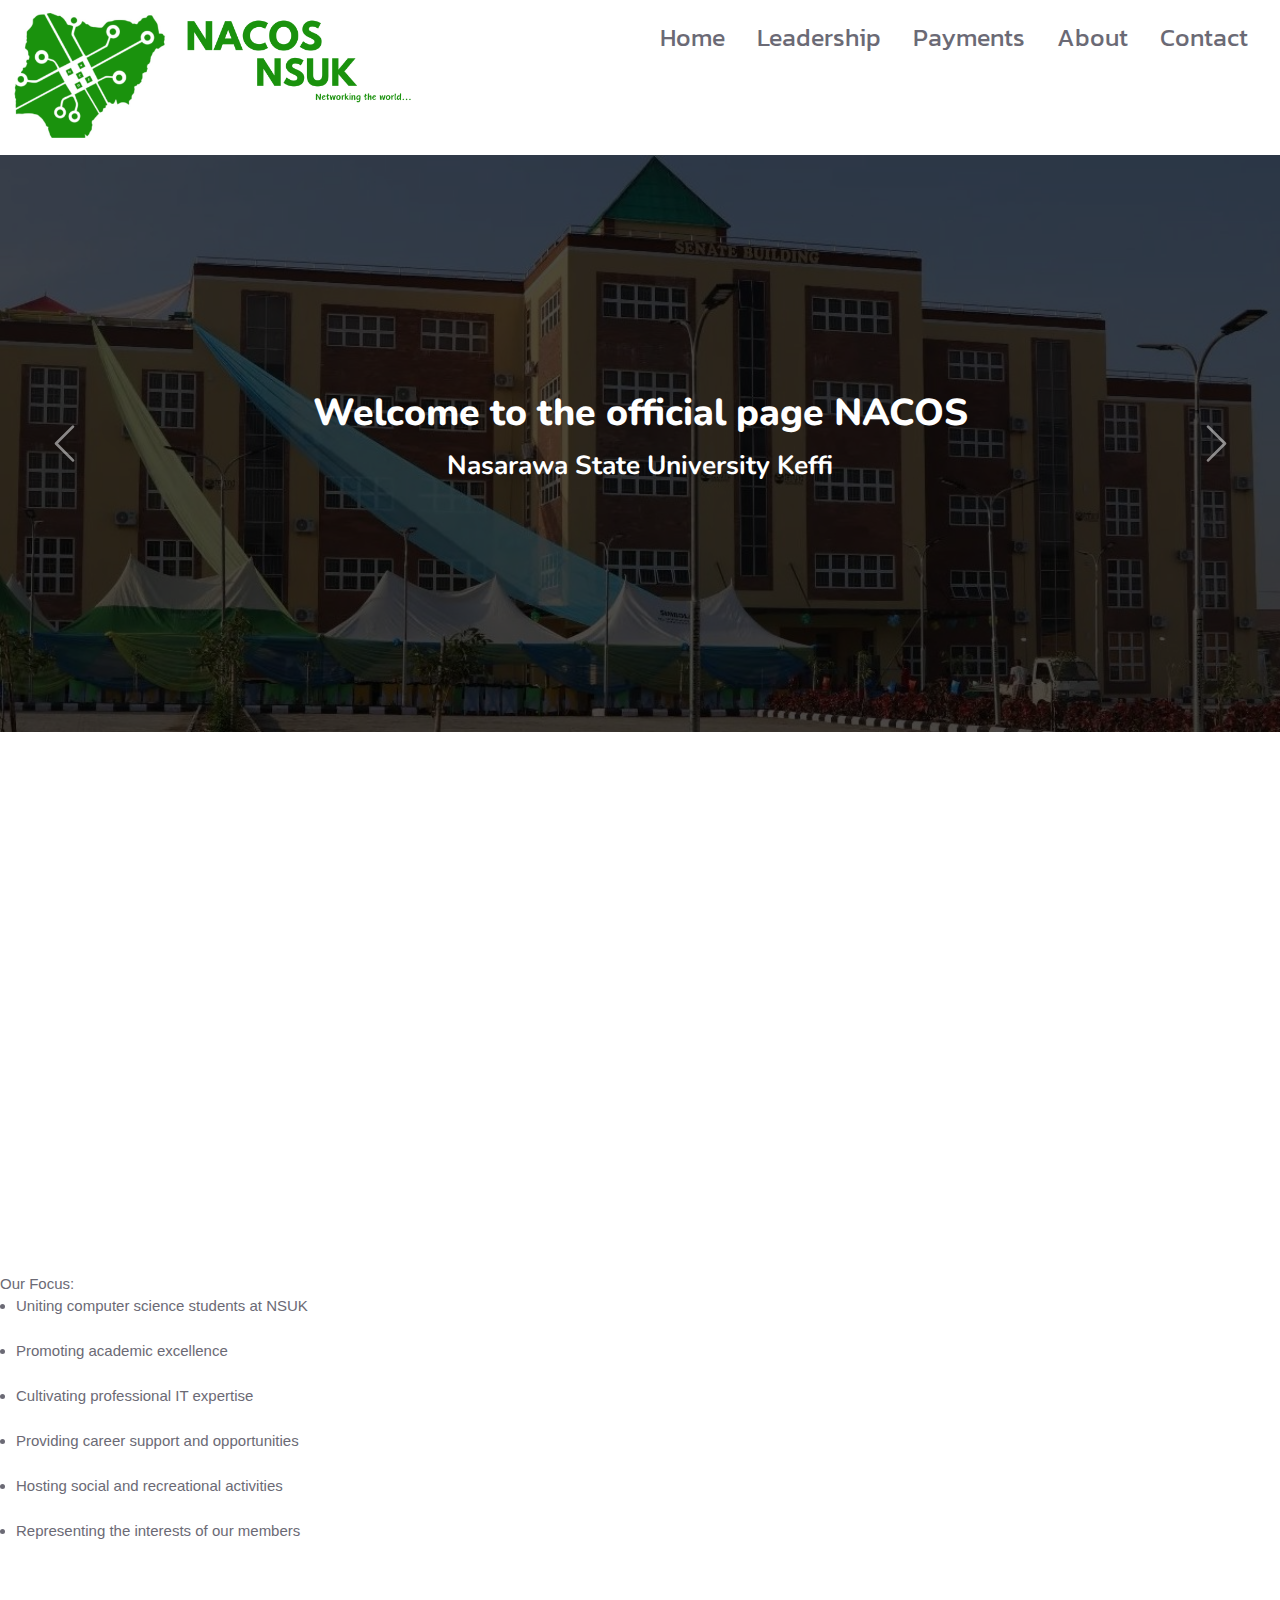
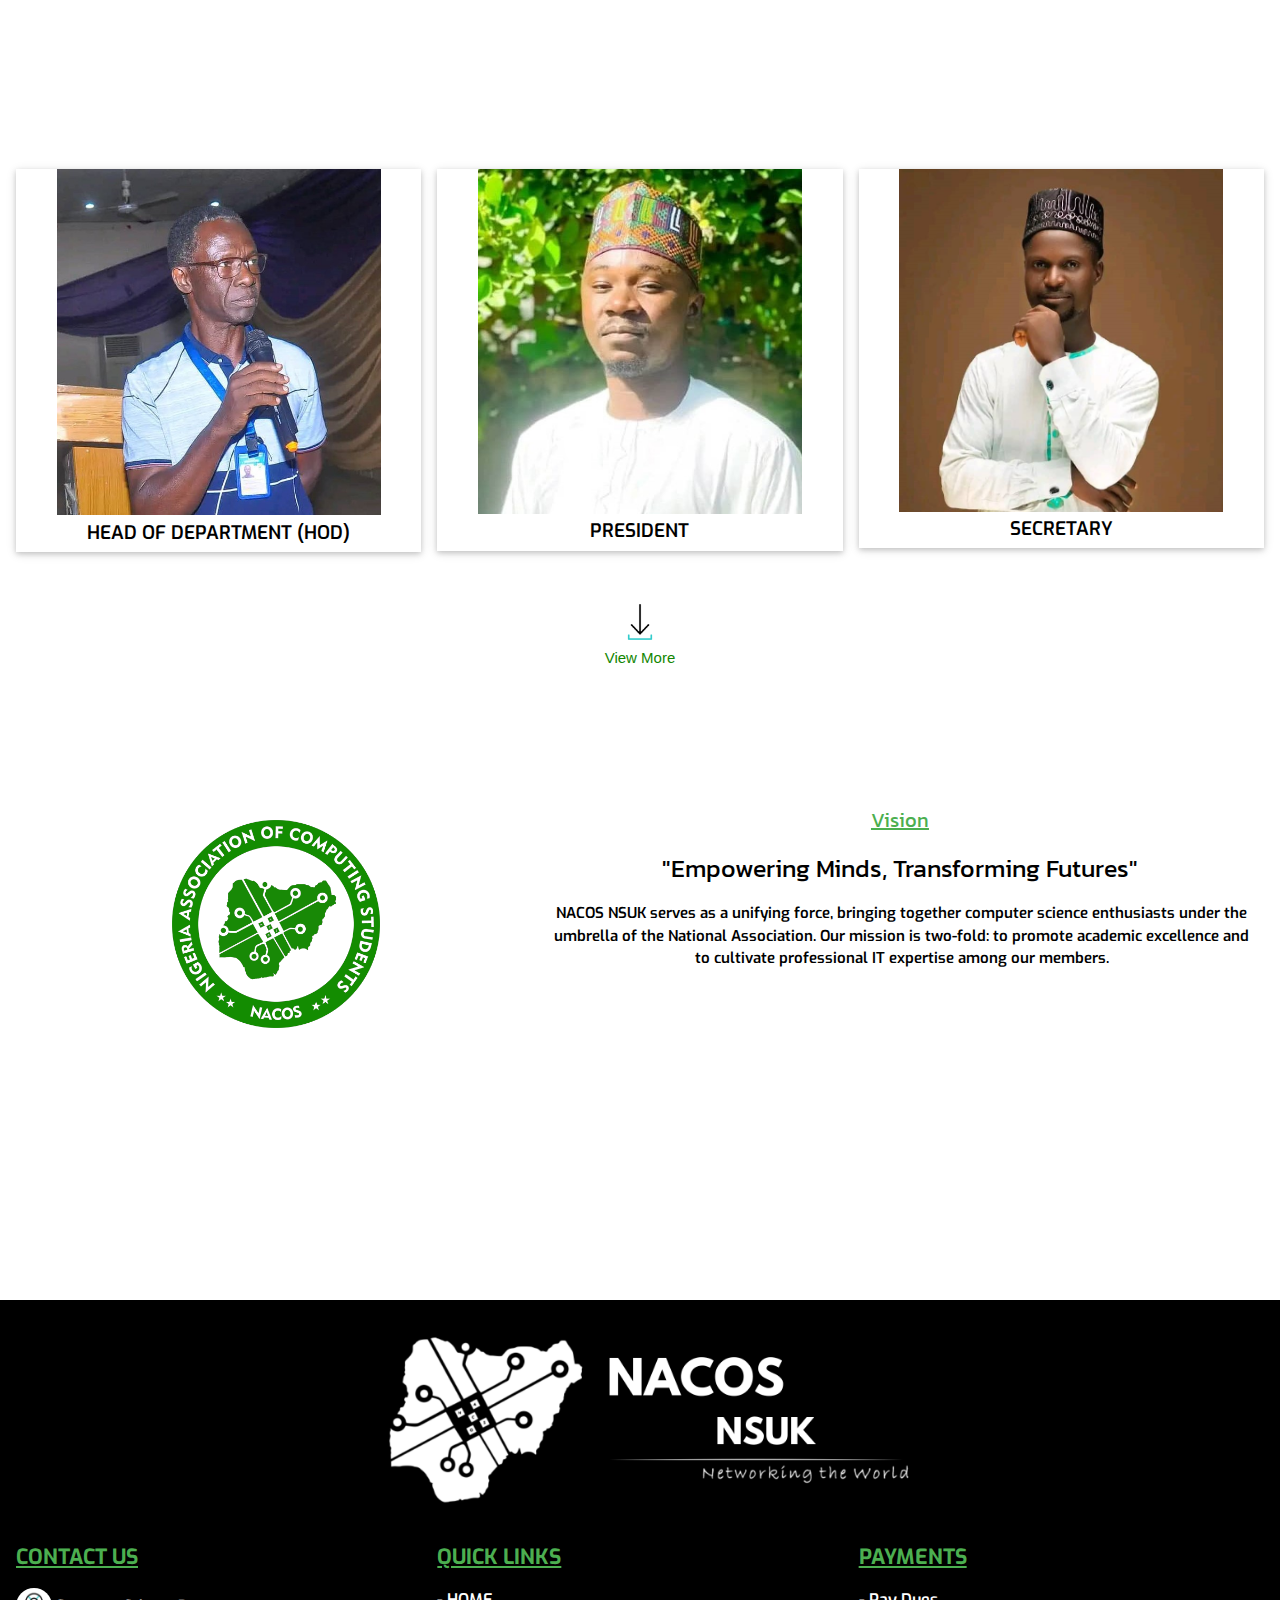
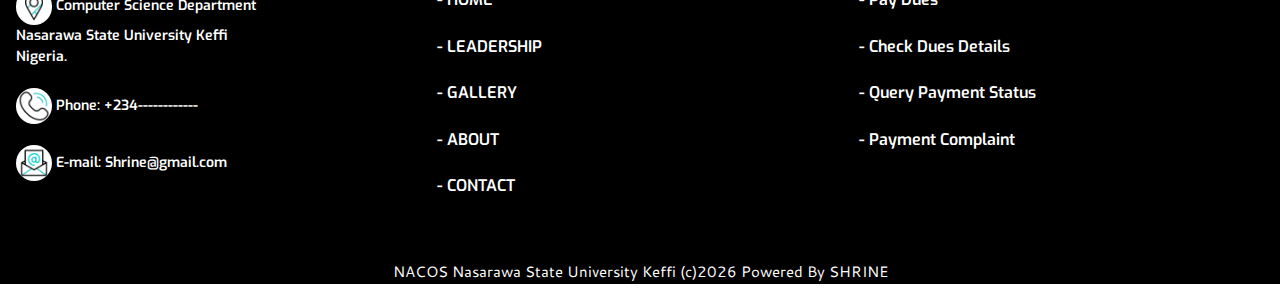
==== index.html @ b7c25039 "index fix" ====
<!DOCTYPE html>

<html lang="en"><head><meta http-equiv="Content-Type" content="text/html; charset=UTF-8">

    <title>Home | NSUK </title>
    <meta content="width=device-width, initial-scale=1.0" name="viewport">
    <link rel="stylesheet" href="w3.css">
    <link rel="stylesheet" href="w3c.css">
    <script defer src="static/footerdate.js"></script>
    <script  defer src="static/welslide.js"></script>
    <link rel="stylesheet" href="https://fonts.googleapis.com/css?family=Roboto">
    <link href="https://nacos.org.ng/img/nnl%20ico%20(1).png" rel="icon" type="image">
    <link rel="preconnect" href="https://fonts.googleapis.com">
    <link rel="preconnect" href="https://fonts.gstatic.com" crossorigin>
    <link href="https://fonts.googleapis.com/css2?family=Kanit&display=swap" rel="stylesheet">
    <link rel="preconnect" href="https://fonts.gstatic.com" crossorigin>
    <link href="https://fonts.googleapis.com/css2?family=Montserrat:ital,wght@0,100..900;1,100..900&family=Nunito:wght@700&display=swap" rel="stylesheet">
    <link href="https://fonts.googleapis.com/css2?family=Kanit&display=swap" rel="stylesheet">
    <link href="https://fonts.googleapis.com/css2?family=Montserrat:ital,wght@0,100..900;1,100..900&display=swap" rel="stylesheet">
    <link href="https://fonts.googleapis.com/css2?family=Montserrat:ital,wght@0,100..900;1,100..900&family=Nunito:wght@600&display=swap" rel="stylesheet">
        <link rel="stylesheet" href="https://www.w3schools.com/lib/w3-colors-win8.css">
        <link rel="preconnect" href="https://fonts.gstatic.com" crossorigin>
        <link rel="preconnect" href="https://fonts.gstatic.com" crossorigin>
<link href="https://fonts.googleapis.com/css2?family=Nunito:ital,wght@0,900;1,900&display=swap" rel="stylesheet">
<link href="https://fonts.googleapis.com/css2?family=Exo:ital,wght@0,100..900;1,100..900&display=swap" rel="stylesheet">

        <link href="https://fonts.googleapis.com/css2?family=Cantarell&family=IBM+Plex+Sans&display=swap" rel="stylesheet">

        <!-- Latest compiled and minified CSS -->
<link rel="stylesheet" href="https://cdn.jsdelivr.net/npm/bootstrap@4.6.2/dist/css/bootstrap.min.css">

<!-- jQuery library -->
<script src="https://cdn.jsdelivr.net/npm/jquery@3.7.1/dist/jquery.slim.min.js"></script>

<!-- Popper JS -->
<script src="https://cdn.jsdelivr.net/npm/popper.js@1.16.1/dist/umd/popper.min.js"></script>

<!-- Latest compiled JavaScript -->
<script src="https://cdn.jsdelivr.net/npm/bootstrap@4.6.2/dist/js/bootstrap.bundle.min.js"></script>


        <link href="homecss/all.min.css" rel="stylesheet">
        <link href="homecss/animate.min.css" rel="stylesheet">
        <link href="homecss/bootstrap-icons.css" rel="stylesheet">
        <link href="homecss/bootstrap.bundle.min.js.download" rel="stylesheet">
        <link href="homecss/bootstrap.min.css" rel="stylesheet">
        <link href="homecss/counterup.min.js.download" rel="stylesheet">
        <link href="homecss/css2" rel="stylesheet">
        <link href="homecss/easing.min.js.download" rel="stylesheet">
        <link href="homecss/ed7eb456dc.js.download" rel="stylesheet">
        <link href="homecss/jquery-3.4.1.min.js.download" rel="stylesheet">
        <link href="homecss/main.js.download" rel="stylesheet">
        <link href="homecss/owl.carousel.min.css" rel="stylesheet">
        <link href="homecss/owl.carousel.min.js.download" rel="stylesheet">
        <link href="homecss/style.css" rel="stylesheet">
        <link href="homecss/waypoints.min.js.download" rel="stylesheet">
        <link href="homecss/wow.min.js.download" rel="stylesheet">
        <link href="homecss/waypoints.min.js.download" rel="stylesheet">
        <link href="   " rel="stylesheet">
    <script>
        function myFunction() {
          var x = document.getElementById("demo");
          if (x.className.indexOf("w3-show") == -1) {
            x.className += " w3-show";
          } else {
            x.className = x.className.replace(" w3-show", "");
          }
        }
        </script>
        <style>
.kanit-regular {
  font-family: "Kanit", sans-serif;
  font-weight: 400;
  font-style: normal;
  font-size:25px
}
         .mySlides {display:none;}
         .footer {font-size:12px}
         .contact { font-family:verdana; font-size:14px; font-weight:bold }
         .animate-in {
            opacity: 0;
            transform: scale(0.4);
            transition: opacity 0.4s ease-out, transform 0.4s ease-out;
        }

        /* Final state of elements */
        .is-visible {
            opacity: 1;
            transform: scale(1);
        }
        .nunito{
  font-family: "Nunito", sans-serif;
  font-optical-sizing: auto;
  font-weight: 700;
  font-style: normal;
  font-size:x-large;
}

.ibm-plex sans-regular {
  font-family: "IBM Plex Sans", sans-serif;
  font-weight: 400;
  font-style: normal;
}
.cantarell-regular {
  font-family: "Cantarell", sans-serif;
  font-weight: 400;
  font-style: normal;
}
.nunito-bb {
  font-family: "Nunito", sans-serif;
  font-optical-sizing: auto;
  font-weight: 900;
  font-style: normal;
  font-size:28px;
}
.exo {
  font-family: "Exo", sans-serif;
  font-optical-sizing: auto;
  font-weight: 600;
  font-style: normal;
}
        </style>


<script>
  $(document).ready(function() {
      // Activate the carousel and set the interval for automatic sliding
      $('#header-carousel').carousel({
          interval: 3000 // Change the interval as needed (in milliseconds)
      });
  });
</script>

    </head>

    <body>

      <div class="w3-container-fluid w3-mobile animate-in-element dropdown-container w3-bar">

        <div class="kanit-regular w3-mobile">

        <div class="   w3-mobile" style="padding-top:11px; padding-right: 16px;">
            <img src="img/nacoss.png" class=" w3-left " style="width:35%; height:10%">


            <a href="contact.html" class="w3-bar-item w3-button w3-right w3-button w3-hover-none w3-hide-small w3-round-sm w3-border-white w3-bottombar w3-hover-border-green w3-hover-text-green ">Contact</a>
            <a href="about.html" class="w3-bar-item w3-button w3-right w3-button w3-hover-none w3-hide-small w3-round-sm w3-border-white w3-bottombar w3-hover-border-green w3-hover-text-green  ">About</a>
            <a href="payments.html" class="w3-bar-item w3-button w3-right w3-button w3-hover-none w3-hide-small w3-round-sm w3-border-white w3-bottombar w3-hover-border-green w3-hover-text-green">Payments</a>
            <a href="leadership.html" class="w3-bar-item w3-button w3-right w3-button w3-hover-none w3-hide-small w3-round-sm w3-border-white w3-bottombar w3-hover-border-green w3-hover-text-green ">Leadership</a>
            <a href="index.html" class="w3-bar-item w3-button w3-right w3-button w3-hover-none w3-hide-small w3-round-sm w3-border-white w3-bottombar w3-hover-border-green w3-hover-text-green">Home</a>
            <a href="javascript:void(0)" class="w3-bar-item w3-button w3-right w3-hide-large w3-hide-medium" onclick="myFunction()">&#9776;</a>

        </div>


        <div class="w3-right w3-hover w3-mobile " style="font-size:19px">
        <div id="demo" class="w3-bar-block  w3-hide w3-hide-large w3-hide-medium w3-right">
          <a href="index.html" class="w3-bar-item w3-button w3-right w3-button w3-hover-white w3-hover-text-green ">Home</a>
            <a href="contact.html" class="w3-bar-item w3-button w3-right w3-button w3-hover-white w3-hover-text-green ">Contact</a>
            <a href="about.html" class="w3-bar-item w3-button w3-right w3-button w3-hover-white w3-hover-text-green ">About</a>
            <a href="payments.html" class="w3-bar-item w3-button w3-right w3-button w3-hover-white w3-hover-text-green ">Payments</a>
            <a href="leadership.html" class="w3-bar-item w3-button w3-right w3-button w3-hover-white w3-hover-text-green ">Leadership</a>
        </div>
        </div>
    </div>
  </div>

    

  

 <!--start of something illegal-->
  

  <div id="header-carousel" class="carousel slide carousel-fade" data-bs-ride="carousel">
    <div class="carousel-inner">
        <div class="carousel-item active">
            <img class="w-100" src="img/nsuk.jpg" alt="Image">
            <div class="carousel-caption d-flex flex-column align-items-center justify-content-center">
                <div class="p-3" style="max-width: 900px;">
                    <h1 class="mb-3 text-white animated zoomIn">Welcome to the official page NACOS </h1>
                    <h3 class="text-white text-titlecase mb-3 animated slideInDown">Nasarawa State University Keffi</h3>
                </div>
            </div>
        </div>
        <div class="carousel-item">
            <img class="w-100" src="img/p1.png" alt="Image" style="height:70%">
            <div class="carousel-caption d-flex flex-column align-items-center justify-content-center">
                <div class="p-3" style="max-width: 900px;">
                    <h2 class="display-1 text-white mb-md-4 animated zoomIn">Towards Advanced Computing</h2>
                    <h4 class="text-white text-titlecase mb-3 animated slideInDown"> We are a vibrant and dynamic student association committed to fostering a 
                      strong sense of community among computer science students within our university</h4>
                </div>
            </div>
        </div>
    </div>
    <button class="carousel-control-prev" type="button" data-target="#header-carousel" data-slide="prev">
      <span class="carousel-control-prev-icon" aria-hidden="true"></span>
      <span class="visually-hidden">Previous</span>
  </button>
  <button class="carousel-control-next" type="button" data-target="#header-carousel" data-slide="next">
      <span class="carousel-control-next-icon" aria-hidden="true"></span>
      <span class="visually-hidden">Next</span>
  </button>
</div>
<!-- Navbar & Carousel End -->

<br><br>

  

 








      
<br>
<br>
      <div class="w3-container w3-mobile  animate-in animate-in-delay">
        <div class="w3-row-padding">
          <div class="w3-col s5 w3-win8-emerald w3-hover w3-animate-zoom w3-round-large w3-mobile w3-hover-shadow " style="height:100%">
        <h4 div class="w3-center"  style="padding-top: 7px;">NACOS NATIONAL</h4>
        <p  div class="w3-mobile animate-in animate-in-delay kanit-regular" style="font-size:16px">Nigeria Association of Computing Students (NACOS) is the umbrella body for students studying Computer Science,
           Computer Engineering, Information Systems, Cyber Security, Software Engineering, Telecommunications Engineering, 
           and all IT-related courses in Nigeria and have been in existence for over two decades and NACOS can boast of its presence
            in almost all tertiary institutions in Nigeria (including privately owned ones).<br> 
            NACOSites, referring to its members, are students pursuing tertiary education in computer-related disciplines such as Computer Science, 
            Computer Engineering, and Information Technology. </p>

        
        </div>
        
        <div class="w3-col s2 w3-text-white w3-mobile animate-in animate-in-delay" >
          <img src="img/nsuklogo.png" div class="w3-mobile w3-center" style = "width: 90%; min-width: 90% ;max-width:100%">
        </div>
        

          <div class="w3-col s5  w3-win8-emerald w3-hover w3-animate-zoom w3-round-xlarge  w3-mobile w3-hover-shadow" style="height:100%">
          
            <h4  div class="w3-center" style="padding-top: 7px;">NACOS NSUK</h4>
            <p div class="w3-mobile animate-in animate-in-delay kanit-regular" style="font-size:16px">NACOS NSUK, the Nasarawa State University Keffi chapter of the National Association of Computer Science Students,
               is the rallying point for computer science enthusiasts. With a focus on academic excellence and professional growth,
                we unite students, providing opportunities for networking, skill-building, and representing your interests. 
               <br> Join us to be part of a dynamic community shaping the future of computer science at NSUK.
              
            </p>
            <div class="w3-mobile">
                <img src="icons/society.gif" div class="w3-mobile w3-circle" style= "width:10%; max-width:30px; min-width: 5%;"> MEMBERS: 4000+
             <br>
                <img src="icons/inheritance.gif" div class="w3-mobile w3-circle" style= "width:10%; padding-top:7px; max-width: 30px;"> EXCOS: 19
          <br>
          <br>  
        </div>
          </div>
        </div>
        </div>
      

<br>
<br>
<br>
<br>
<br>

Our Focus: <br>
 
<div class="w3-container w3-mobile" >
<li>Uniting computer science students at NSUK</li> <br>
<li>Promoting academic excellence </li> <br>
<li>Cultivating professional IT expertise </li> <br>
<li>Providing career support and opportunities </li> <br>
<li>Hosting social and recreational activities </li> <br>
<li>Representing the interests of our members </li> <br>
</div> 
 </div>
<br>
<br>
<br>
<br>
<br>

<div class="w3-container animate-in animate-in-delay">
  <h1 div class="w3-center w3-text-green w3-mobile"  style="text-decoration: underline; ;">Meet Our Leaders</h1>
</div>
<br>
<div class="w3-row-padding w3-margin-top">
  <div class="w3-third">
    <div class="w3-card w3-center kanit-regular">
      <img src="exe/hod.jpeg" style="width:80%">
      <div class="w3-container">
        <h5 class="exo" style="padding-top: 6px;">HEAD OF DEPARTMENT (HOD)</h5>
      </div>
    </div>
  </div>

  <div class="w3-third">
    <div class="w3-card w3-center kanit-regular">
      <img src="exe/pres.jpeg" style="width:80%">
      <div class="w3-container">
        <h5 class="exo" style="padding-top: 6px;">PRESIDENT</h5>
      </div>
    </div>
  </div>

  <div class="w3-third w3-center">
    <div class="w3-card kanit-regular">
      <img src="exe/sec.jpeg" style="width:80%">
      <div class="w3-container">
        <h5 class="exo" style="padding-top: 6px;">SECRETARY</h5>
      </div>
    </div>
  </div>
</div>

</div>
<br>
<br>
<div class="w3-container w3-mobile w3-center">
  <a href="leadership.html"> <img src="icons/download.gif" style="width: 50px"><br>
  <a href="leadership.html"> View More
  </a>
</div>
<br>
<br>

<br>
<br>
<br>
<br>
<div class="w3-row w3-container w3-mobile">

  <div class="w3-col s5 w3-white w3-center w3-text-black w3-mobile">
    <p></p>
   
    <img src="img/nn.png" style="width: 40%; max-width: 50 ;min-width: 30%;">
  </div>
  <div class="w3-col s7 w3-center w3-white w3-round-large w3-hover w3-shadow w3-mobile w3-animate-zoom" >

    <p class="w3-mobile w3-center w3-text-green w3-bold kanit-regular" style="font-size: 20px; text-decoration: underline;">Vision </p>


  <p class="w3-center kanit-regular" style="">"Empowering Minds, Transforming Futures" </p>
<p style="text-align: left; padding-left: 18px; padding-right: 14px;" class="w3-mobile w3-center exo">
  NACOS NSUK serves as a unifying force, bringing together computer science enthusiasts  
  under the umbrella of the National Association. Our mission is two-fold: to promote 
  academic excellence and to cultivate professional IT expertise among our members.
        </p>
         <br><br>
  </div>
</div>

<br>


<br>
<br>
<br>


<br>
<br>
<br>
<br>
<br>
<br>
<br>
<br>

<!--Footer Start-->
<div class="w3-container-fluid w3-black W3-mobile " style="height: 100%">
  <footer>

     <div class="w3-center">
    <img src="img/footer_nacos.png " div class="w3-center"  style="width:49%;max-width:100%; height:29% ; padding-top:20px">
     </div>
<br>
     <div class="w3-container w3-mobile">
     </div>

       <div class="w3-row-padding w3-mobile">
         <div class="w3-col s4 w3-mobile exo" >


          <p  style="font-weight: bold; text-decoration: underline; font-size:21px "  class="w3-text-green exo">CONTACT US</p>
          <div class="contact exo">
          <img src="icons/google-maps.gif" class="w3-bar-item w3-circle" style="width: 9%; max-width:10% ; font-size:16px;">

           Computer Science Department <br>
           Nasarawa State University Keffi <br>
           Nigeria.
<br><br>
           <img src="icons/phone.gif" class="w3-bar-item w3-circle" style="width: 9%; max-width:10%; font-size:16px;">
           Phone: +234------------
           <br><br>
           <img src="icons/email.gif" class="w3-bar-item w3-circle" style="width: 9%;  max-width:10%; font-size:16px;">

           E-mail: Shrine@gmail.com
           <br><br>
           <img src="icons/facebook.png" class="w3-bar-item w3-circle" style="width: 9%;  max-width:10%; font-size:16px;">



         </div>
         </div>
         <div class="w3-col s4  w3-mobile exo w3-text-white" >


           <p style="font-weight: bold;text-decoration: underline; font-size:21px"  class="w3-text-green">QUICK LINKS</p>
           <div class="w3-text-white">
           <a href="index.html" style="text-decoration: none; color:white; font-size:16px;" class="w3-hover w3-hover-text-green w3-text-white"> - HOME</a>
<br><br>
           <a href="leadership.html" style="text-decoration: none; color:white ; font-size:16px;"  class="w3-hover w3-hover-text-green">- LEADERSHIP </a>
           <br><br>
           <a href="payments.html" style="text-decoration: none; color:white ; font-size:16px;"  class="w3-hover w3-hover-text-green">- GALLERY</a>
           <br><br>
           <a href="about.html" style="text-decoration: none; color:white ; font-size:16px;"  class="w3-hover w3-hover-text-green">- ABOUT</a>
           <br><br>
           <a href="contact.html" style="text-decoration: none; color:white ; font-size:16px;"  class="w3-hover w3-hover-text-green">- CONTACT</a>

          </div>
         </div>
         <div class="w3-col s4  w3-mobile exo " >


          <p style="font-weight: bold; text-decoration: underline; font-size:21px" class="w3-text-green">PAYMENTS</p>

          <a href="###" style="text-decoration: none; color:white; font-size:16px ; font-size:16px;"  class="w3-hover w3-hover-text-green" >- Pay Dues</a>
          <br><br>
                      <a href="###" style="text-decoration: none; color:white; font-size:16px;"  class="w3-hover w3-hover-text-green">- Check Dues Details </a>
                      <br><br>
                      <a href="###" style="text-decoration: none; color:white ; font-size:16px;"  class="w3-hover w3-hover-text-green">- Query Payment Status</a>
                      <br><br>
                      <a href="###" style="text-decoration: none ;color:white; ; font-size:16px;" ; class="w3-hover w3-hover-text-green">- Payment Complaint</a>
                      <br><br>



       </div>


       </div>
<br>

       <div class="w3-center w3-text-white w3-mobile w3-hover w3-hover-text-green" style="font-family: verdana; font-size: 15px; font-weight: bold;">
         <p id="currentDateParagraph"  class="cantarell-regular "> </p>
       </div>







   </footer>
</div>

<!--Footer End-->
  <script>
    // Function to check if an element is in the viewport
    function isElementInViewport(el) {
        const rect = el.getBoundingClientRect();
        return (
            rect.top >= 0 &&
            rect.bottom <= (window.innerHeight || document.documentElement.clientHeight)
        );
    }

    // Function to handle scroll events
    function handleScroll() {
        const animatedElements = document.querySelectorAll('.animate-in');
        animatedElements.forEach(element => {
            if (isElementInViewport(element)) {
                element.classList.add('is-visible');
            }
        });
    }

    // Attach the handleScroll function to the scroll event
    window.addEventListener('scroll', handleScroll);

    // Trigger initial check
    handleScroll();
</script>
  </body>
</html>
---- w3c.css ----
.w3-win8-lime
{color:#fff!important;background-color:#a4c400!important}
.w3-win8-green
{color:#fff!important;background-color:#60a917!important}
.w3-win8-emerald
{color:#fff!important;background-color:#008a00!important}
.w3-win8-teal
{color:#fff!important;background-color:#00aba9!important}
.w3-win8-cyan
{color:#fff!important;background-color:#1ba1e2!important}
.w3-win8-blue
{color:#fff!important;background-color:#3e65ff!important}
.w3-win8-cobalt
{color:#fff!important;background-color:#0050ef!important}
.w3-win8-indigo
{color:#fff!important;background-color:#6a00ff!important}
.w3-win8-violet
{color:#fff!important;background-color:#aa00ff!important}
.w3-win8-pink
{color:#fff!important;background-color:#f472d0!important}
.w3-win8-magenta
{color:#fff!important;background-color:#d80073!important}
.w3-win8-crimson
{color:#fff!important;background-color:#a20025!important}
.w3-win8-red
{color:#fff!important;background-color:#e51400!important}
.w3-win8-orange
{color:#fff!important;background-color:#fa6800!important}
.w3-win8-amber
{color:#fff!important;background-color:#f0a30a!important}
.w3-win8-yellow
{color:#fff!important;background-color:#e3c800!important}
.w3-win8-brown
{color:#fff!important;background-color:#825a2c!important}
.w3-win8-olive
{color:#fff!important;background-color:#6d8764!important}
.w3-win8-steel
{color:#fff!important;background-color:#647687!important}
.w3-win8-mauve
{color:#fff!important;background-color:#76608a!important}
.w3-win8-taupe
{color:#fff!important;background-color:#87794e!important}
.w3-win8-sienna
{color:#fff!important;background-color:#a0522d!important}
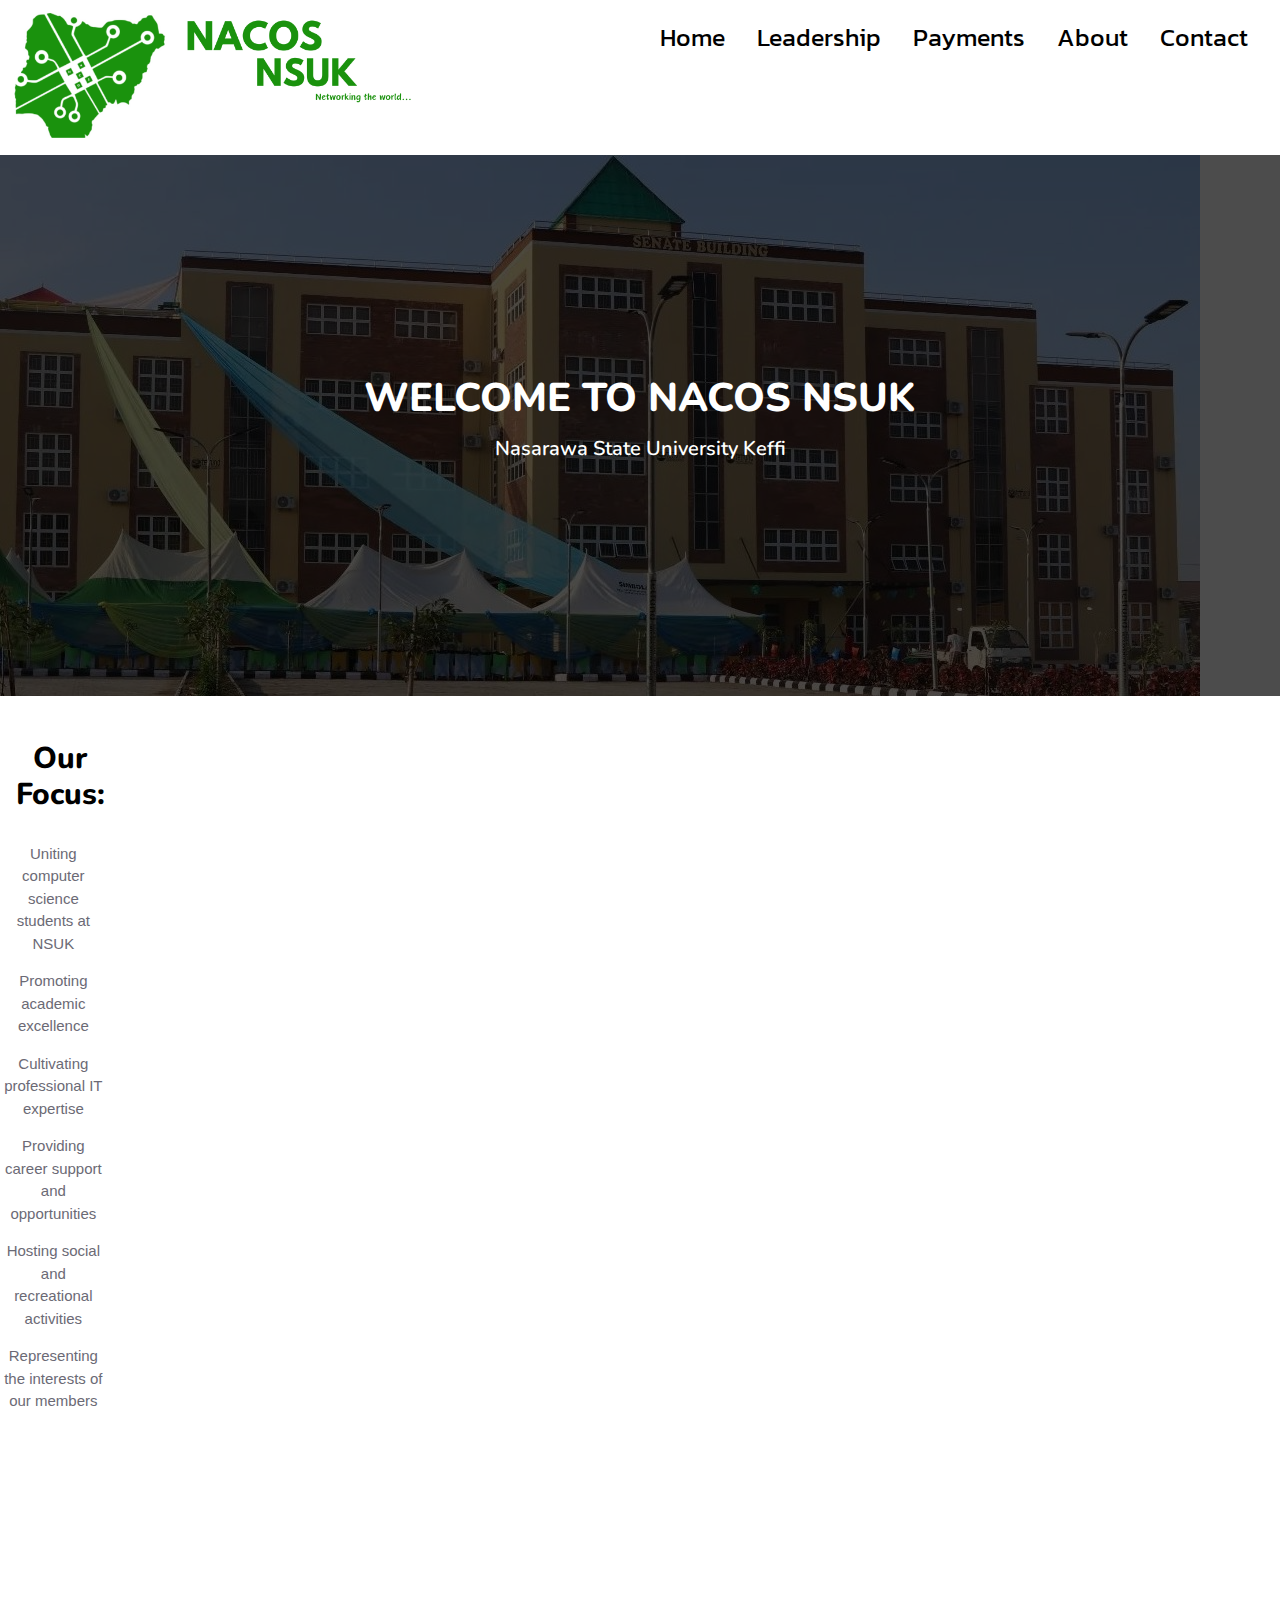
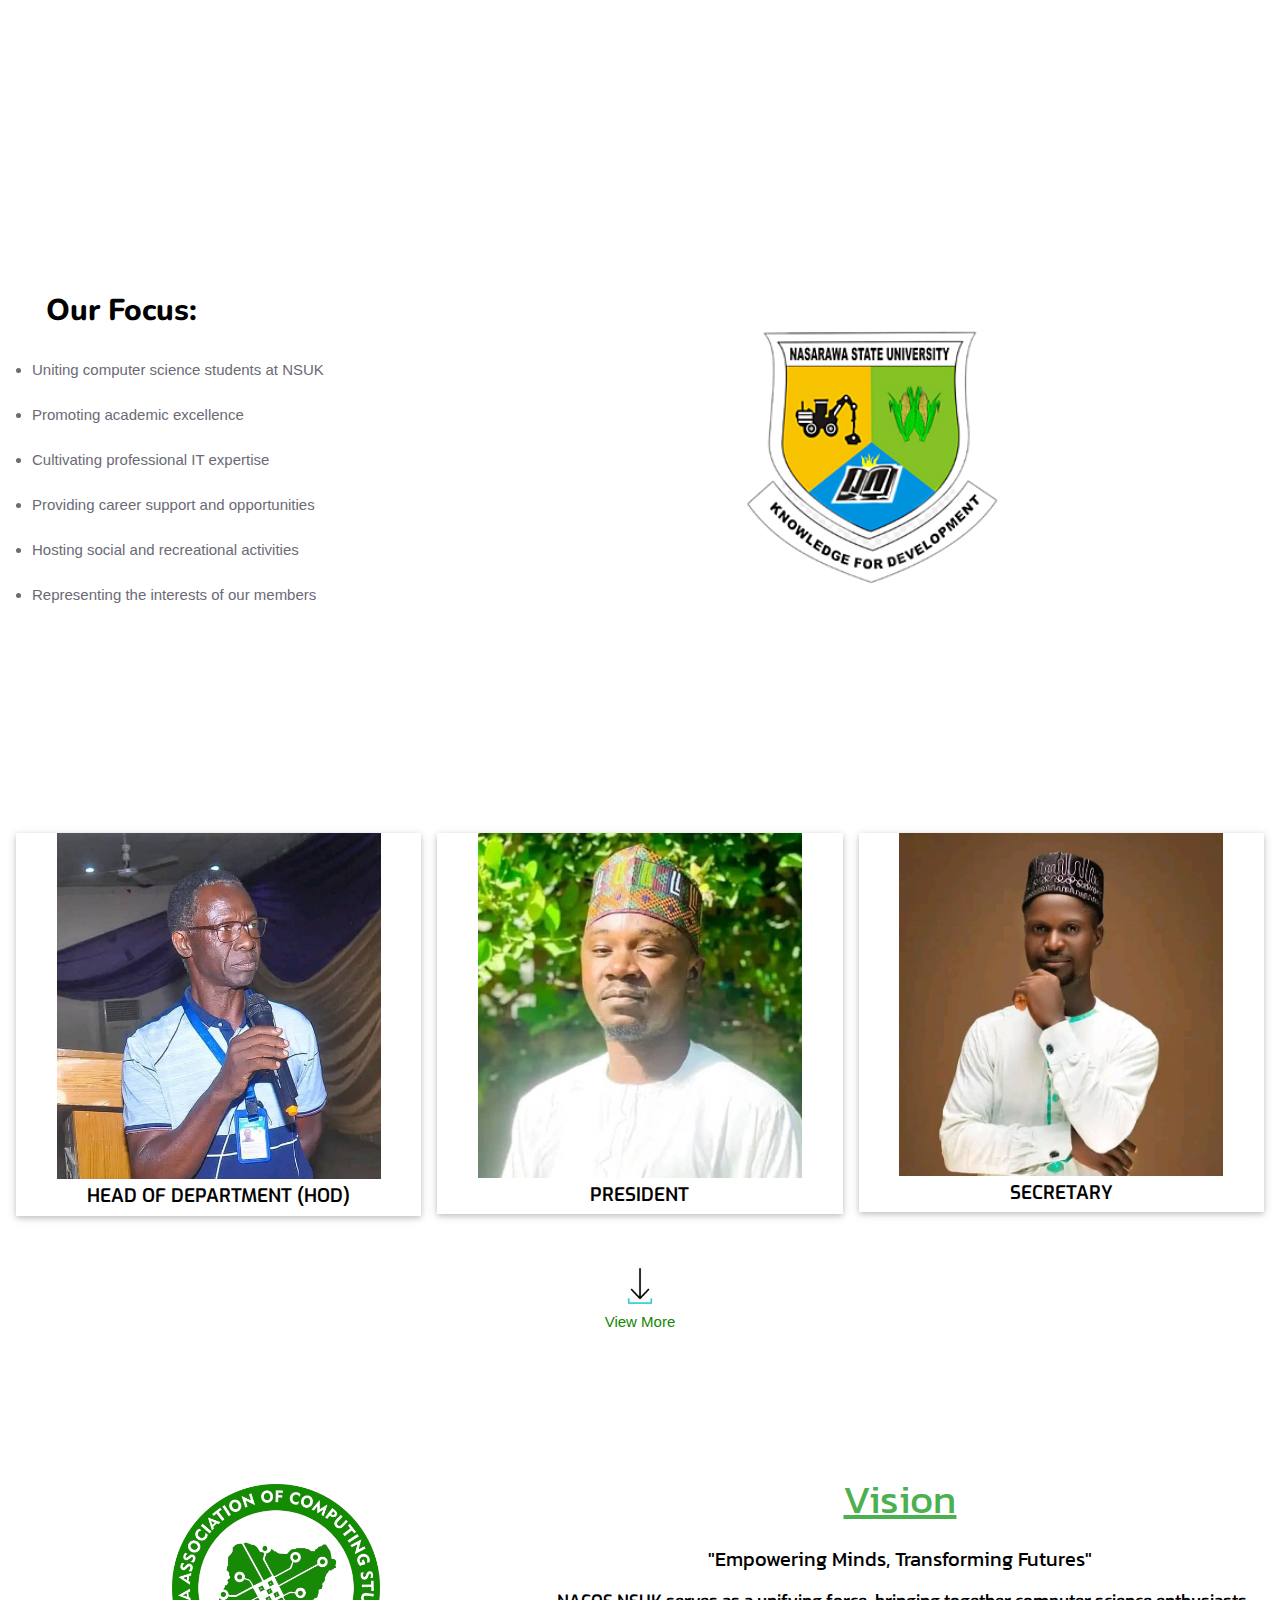
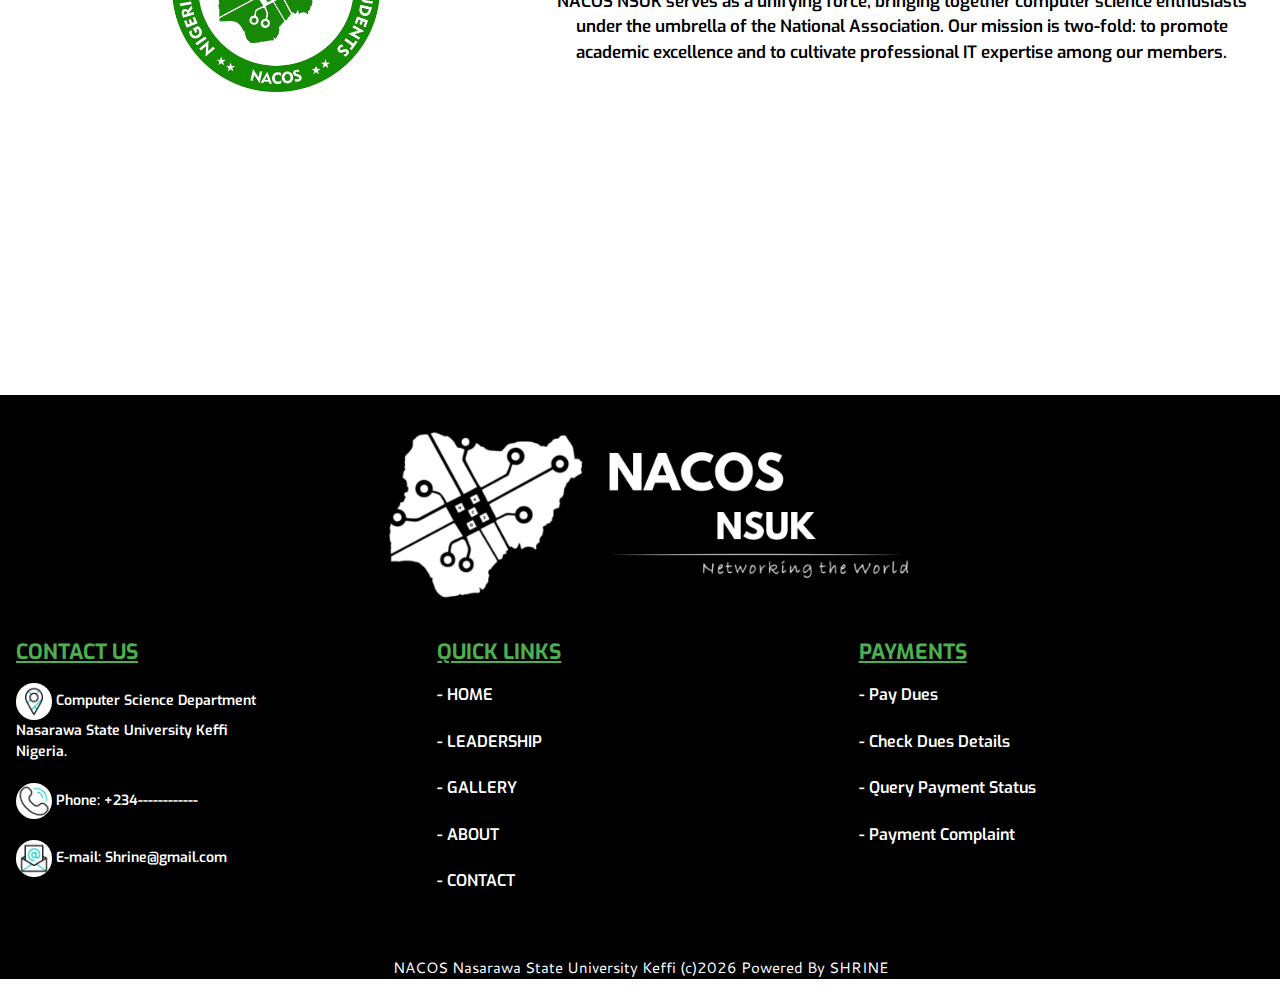
==== commit f87e6167: "slide fixed for home" ====
--- a/index.html
+++ b/index.html
@@ -8,6 +8,9 @@
     <link rel="stylesheet" href="w3c.css">
     <script defer src="static/footerdate.js"></script>
     <script  defer src="static/welslide.js"></script>
+    <!--chatbot-->
+    <script src="//code.jivosite.com/widget/Lx7qaqUTxD" async></script>
+    <!--end of bot-->
     <link rel="stylesheet" href="https://fonts.googleapis.com/css?family=Roboto">
     <link href="https://nacos.org.ng/img/nnl%20ico%20(1).png" rel="icon" type="image">
     <link rel="preconnect" href="https://fonts.googleapis.com">
@@ -143,11 +146,11 @@
             <img src="img/nacoss.png" class=" w3-left " style="width:35%; height:10%">
 
 
-            <a href="contact.html" class="w3-bar-item w3-button w3-right w3-button w3-hover-none w3-hide-small w3-round-sm w3-border-white w3-bottombar w3-hover-border-green w3-hover-text-green ">Contact</a>
-            <a href="about.html" class="w3-bar-item w3-button w3-right w3-button w3-hover-none w3-hide-small w3-round-sm w3-border-white w3-bottombar w3-hover-border-green w3-hover-text-green  ">About</a>
-            <a href="payments.html" class="w3-bar-item w3-button w3-right w3-button w3-hover-none w3-hide-small w3-round-sm w3-border-white w3-bottombar w3-hover-border-green w3-hover-text-green">Payments</a>
-            <a href="leadership.html" class="w3-bar-item w3-button w3-right w3-button w3-hover-none w3-hide-small w3-round-sm w3-border-white w3-bottombar w3-hover-border-green w3-hover-text-green ">Leadership</a>
-            <a href="index.html" class="w3-bar-item w3-button w3-right w3-button w3-hover-none w3-hide-small w3-round-sm w3-border-white w3-bottombar w3-hover-border-green w3-hover-text-green">Home</a>
+            <a href="contact.html" class="w3-bar-item w3-button w3-right w3-button w3-hover-none w3-hide-small w3-round-sm w3-border-white w3-bottombar w3-hover-border-green w3-hover-text-green w3-text-black">Contact</a>
+            <a href="about.html" class="w3-bar-item w3-button w3-right w3-button w3-hover-none w3-hide-small w3-round-sm w3-border-white w3-bottombar w3-hover-border-green w3-hover-text-green w3-text-black ">About</a>
+            <a href="payments.html" class="w3-bar-item w3-button w3-right w3-button w3-hover-none w3-hide-small w3-round-sm w3-border-white w3-bottombar w3-hover-border-green w3-hover-text-green w3-text-black">Payments</a>
+            <a href="leadership.html" class="w3-bar-item w3-button w3-right w3-button w3-hover-none w3-hide-small w3-round-sm w3-border-white w3-bottombar w3-hover-border-green w3-hover-text-green w3-text-black">Leadership</a>
+            <a href="index.html" class="w3-bar-item w3-button w3-right w3-button w3-hover-none w3-hide-small w3-round-sm w3-border-white w3-bottombar w3-hover-border-green w3-hover-text-green w3-text-black">Home</a>
             <a href="javascript:void(0)" class="w3-bar-item w3-button w3-right w3-hide-large w3-hide-medium" onclick="myFunction()">&#9776;</a>
 
         </div>
@@ -155,11 +158,11 @@
 
         <div class="w3-right w3-hover w3-mobile " style="font-size:19px">
         <div id="demo" class="w3-bar-block  w3-hide w3-hide-large w3-hide-medium w3-right">
-          <a href="index.html" class="w3-bar-item w3-button w3-right w3-button w3-hover-white w3-hover-text-green ">Home</a>
-            <a href="contact.html" class="w3-bar-item w3-button w3-right w3-button w3-hover-white w3-hover-text-green ">Contact</a>
-            <a href="about.html" class="w3-bar-item w3-button w3-right w3-button w3-hover-white w3-hover-text-green ">About</a>
-            <a href="payments.html" class="w3-bar-item w3-button w3-right w3-button w3-hover-white w3-hover-text-green ">Payments</a>
-            <a href="leadership.html" class="w3-bar-item w3-button w3-right w3-button w3-hover-white w3-hover-text-green ">Leadership</a>
+          <a href="index.html" class="w3-bar-item w3-button w3-right w3-button w3-hover-white w3-hover-text-green w3-text-black">Home</a>
+            <a href="contact.html" class="w3-bar-item w3-button w3-right w3-button w3-hover-white w3-hover-text-green w3-text-black">Contact</a>
+            <a href="about.html" class="w3-bar-item w3-button w3-right w3-button w3-hover-white w3-hover-text-green w3-text-black">About</a>
+            <a href="payments.html" class="w3-bar-item w3-button w3-right w3-button w3-hover-white w3-hover-text-green w3-text-black">Payments</a>
+            <a href="leadership.html" class="w3-bar-item w3-button w3-right w3-button w3-hover-white w3-hover-text-green w3-text-black">Leadership</a>
         </div>
         </div>
     </div>
@@ -172,36 +175,30 @@
  <!--start of something illegal-->
   
 
-  <div id="header-carousel" class="carousel slide carousel-fade" data-bs-ride="carousel">
+  <div id="header-carousel" class="carousel slide carousel-fade w3-mobile" data-bs-ride="carousel">
     <div class="carousel-inner">
         <div class="carousel-item active">
-            <img class="w-100" src="img/nsuk.jpg" alt="Image">
+            <img class="w-105" src="img/nsuk.jpg" alt="Image">
             <div class="carousel-caption d-flex flex-column align-items-center justify-content-center">
                 <div class="p-3" style="max-width: 900px;">
-                    <h1 class="mb-3 text-white animated zoomIn">Welcome to the official page NACOS </h1>
-                    <h3 class="text-white text-titlecase mb-3 animated slideInDown">Nasarawa State University Keffi</h3>
+                    <h1 class="mb-3 text-white animated zoomIn" style="font-size: 40px;">WELCOME TO NACOS NSUK </h1>
+                    <h4 class="mb-3 text-white animated zoomIn" font> </h2>
+                    <h5 class="text-white text-titlecase mb-3 animated slideInDown" style="font-size: 20px">Nasarawa State University Keffi</h5>
                 </div>
             </div>
         </div>
         <div class="carousel-item">
-            <img class="w-100" src="img/p1.png" alt="Image" style="height:70%">
+            <img class="w-105" src="img/p1.png" alt="Image" style="height:70%">
             <div class="carousel-caption d-flex flex-column align-items-center justify-content-center">
                 <div class="p-3" style="max-width: 900px;">
-                    <h2 class="display-1 text-white mb-md-4 animated zoomIn">Towards Advanced Computing</h2>
-                    <h4 class="text-white text-titlecase mb-3 animated slideInDown"> We are a vibrant and dynamic student association committed to fostering a 
-                      strong sense of community among computer science students within our university</h4>
+                    <h2 class=" text-white mb-md-4 animated zoomIn w3-hide">Towards Advanced Computing</h2>
+                    <h5 class="text-white text-titlecase mb-3 animated slideInDown"  > We are a vibrant and dynamic student association committed to fostering a 
+                      strong sense of community among computer science students within our university</h5>
                 </div>
             </div>
         </div>
     </div>
-    <button class="carousel-control-prev" type="button" data-target="#header-carousel" data-slide="prev">
-      <span class="carousel-control-prev-icon" aria-hidden="true"></span>
-      <span class="visually-hidden">Previous</span>
-  </button>
-  <button class="carousel-control-next" type="button" data-target="#header-carousel" data-slide="next">
-      <span class="carousel-control-next-icon" aria-hidden="true"></span>
-      <span class="visually-hidden">Next</span>
-  </button>
+  
 </div>
 <!-- Navbar & Carousel End -->
 
@@ -209,7 +206,19 @@
 
   
 
- 
+<div class="w3-col s1 w3-mobile" style="padding-left: ">
+
+  <div class="w3-center">
+  <h2 style="padding-left: 14px">Our Focus: </h2><br>
+  <p>Uniting computer science students at NSUK</p> 
+  <p>Promoting academic excellence </p> 
+  <p>Cultivating professional IT expertise </p> 
+  <p>Providing career support and opportunities </p> 
+  <p>Hosting social and recreational activities </p> 
+  <p>Representing the interests of our members </p>
+  
+   </div>
+  </div>
 
 
 
@@ -223,8 +232,8 @@
 <br>
       <div class="w3-container w3-mobile  animate-in animate-in-delay">
         <div class="w3-row-padding">
-          <div class="w3-col s5 w3-win8-emerald w3-hover w3-animate-zoom w3-round-large w3-mobile w3-hover-shadow " style="height:100%">
-        <h4 div class="w3-center"  style="padding-top: 7px;">NACOS NATIONAL</h4>
+          <div class="w3-col s5 w3-win8-emerald w3-hover w3-animate-zoom w3-round-large w3-mobile w3-hover-shadow " style="height:100%; margin-bottom: 17px;">
+        <h4 div class="w3-center w3-text-white"  style="padding-top: 7px;">NACOS NATIONAL</h4><br>
         <p  div class="w3-mobile animate-in animate-in-delay kanit-regular" style="font-size:16px">Nigeria Association of Computing Students (NACOS) is the umbrella body for students studying Computer Science,
            Computer Engineering, Information Systems, Cyber Security, Software Engineering, Telecommunications Engineering, 
            and all IT-related courses in Nigeria and have been in existence for over two decades and NACOS can boast of its presence
@@ -236,48 +245,69 @@
         </div>
         
         <div class="w3-col s2 w3-text-white w3-mobile animate-in animate-in-delay" >
-          <img src="img/nsuklogo.png" div class="w3-mobile w3-center" style = "width: 90%; min-width: 90% ;max-width:100%">
+          <img src="" div class="w3-mobile w3-center" style = "width: 90%; min-width: 90% ;max-width:100%">
         </div>
         
 
-          <div class="w3-col s5  w3-win8-emerald w3-hover w3-animate-zoom w3-round-xlarge  w3-mobile w3-hover-shadow" style="height:100%">
+          <div class="w3-col s5  w3-win8-emerald w3-hover w3-animate-zoom w3-round-xlarge  w3-mobile w3-hover-shadow" style="height:100%; margin-bottom: 14px;">
           
-            <h4  div class="w3-center" style="padding-top: 7px;">NACOS NSUK</h4>
+            <h4  div class="w3-center w3-text-white" style="padding-top: 7px;">NACOS NSUK</h4> <br>
             <p div class="w3-mobile animate-in animate-in-delay kanit-regular" style="font-size:16px">NACOS NSUK, the Nasarawa State University Keffi chapter of the National Association of Computer Science Students,
                is the rallying point for computer science enthusiasts. With a focus on academic excellence and professional growth,
                 we unite students, providing opportunities for networking, skill-building, and representing your interests. 
                <br> Join us to be part of a dynamic community shaping the future of computer science at NSUK.
               
             </p>
-            <div class="w3-mobile">
-                <img src="icons/society.gif" div class="w3-mobile w3-circle" style= "width:10%; max-width:30px; min-width: 5%;"> MEMBERS: 4000+
+           
+                <div class="w3-mobile " > MEMBERS: 4000+
              <br>
-                <img src="icons/inheritance.gif" div class="w3-mobile w3-circle" style= "width:10%; padding-top:7px; max-width: 30px;"> EXCOS: 19
+                <div class="w3-mobile "> EXCOS: 19
           <br>
           <br>  
-        </div>
+       
           </div>
         </div>
         </div>
-      
-
-<br>
-<br>
-<br>
-<br>
-<br>
-
-Our Focus: <br>
- 
-<div class="w3-container w3-mobile" >
+        </div>
+      </div>
+
+<br>
+<br>
+<br>
+<br>
+<br>
+
+<div class="w3-container w3-mobile ">
+<div class=" w3-row-padding" >
+
+
+
+  <div class="w3-col s6 w3-mobile" style="padding-left: ">
+
+<h2 style="padding-left: 14px">Our Focus: </h2><br>
 <li>Uniting computer science students at NSUK</li> <br>
 <li>Promoting academic excellence </li> <br>
 <li>Cultivating professional IT expertise </li> <br>
 <li>Providing career support and opportunities </li> <br>
 <li>Hosting social and recreational activities </li> <br>
 <li>Representing the interests of our members </li> <br>
-</div> 
+
  </div>
+
+
+
+ <div class="w3-col s5 w3-mobile" >
+
+  <img src="img/nsuklogo.png" style="width: 90%;">
+ </div>
+
+
+
+
+</div>
+</div>
+
+
 <br>
 <br>
 <br>
@@ -341,11 +371,11 @@
   </div>
   <div class="w3-col s7 w3-center w3-white w3-round-large w3-hover w3-shadow w3-mobile w3-animate-zoom" >
 
-    <p class="w3-mobile w3-center w3-text-green w3-bold kanit-regular" style="font-size: 20px; text-decoration: underline;">Vision </p>
-
-
-  <p class="w3-center kanit-regular" style="">"Empowering Minds, Transforming Futures" </p>
-<p style="text-align: left; padding-left: 18px; padding-right: 14px;" class="w3-mobile w3-center exo">
+    <p class="w3-mobile w3-center w3-text-green w3-bold kanit-regular" style="font-size: 40px; text-decoration: underline;">Vision </p>
+
+
+  <p class="w3-center kanit-regular" style="font-size:20px">"Empowering Minds, Transforming Futures" </p>
+<p style="text-align: left; padding-left: 18px; padding-right: 14px; font-size: 17px;" class="w3-mobile w3-center exo">
   NACOS NSUK serves as a unifying force, bringing together computer science enthusiasts  
   under the umbrella of the National Association. Our mission is two-fold: to promote 
   academic excellence and to cultivate professional IT expertise among our members.
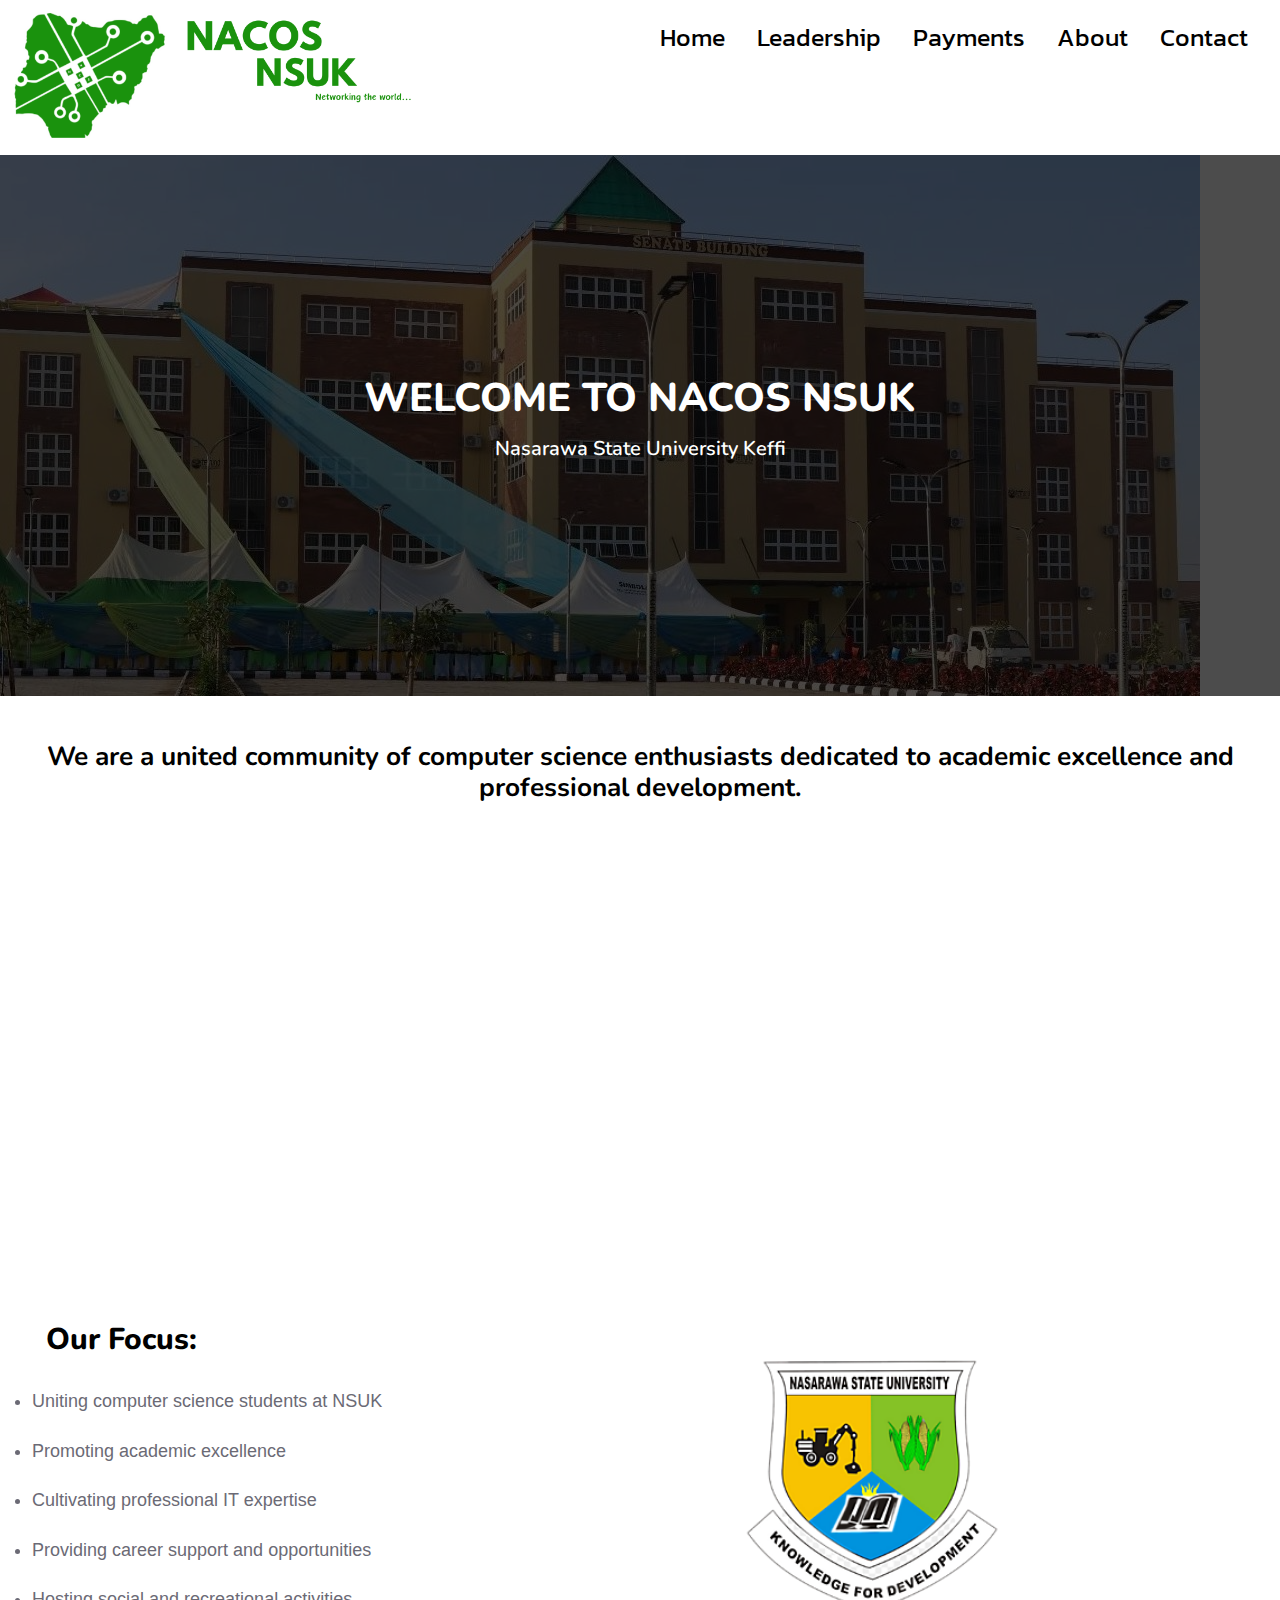
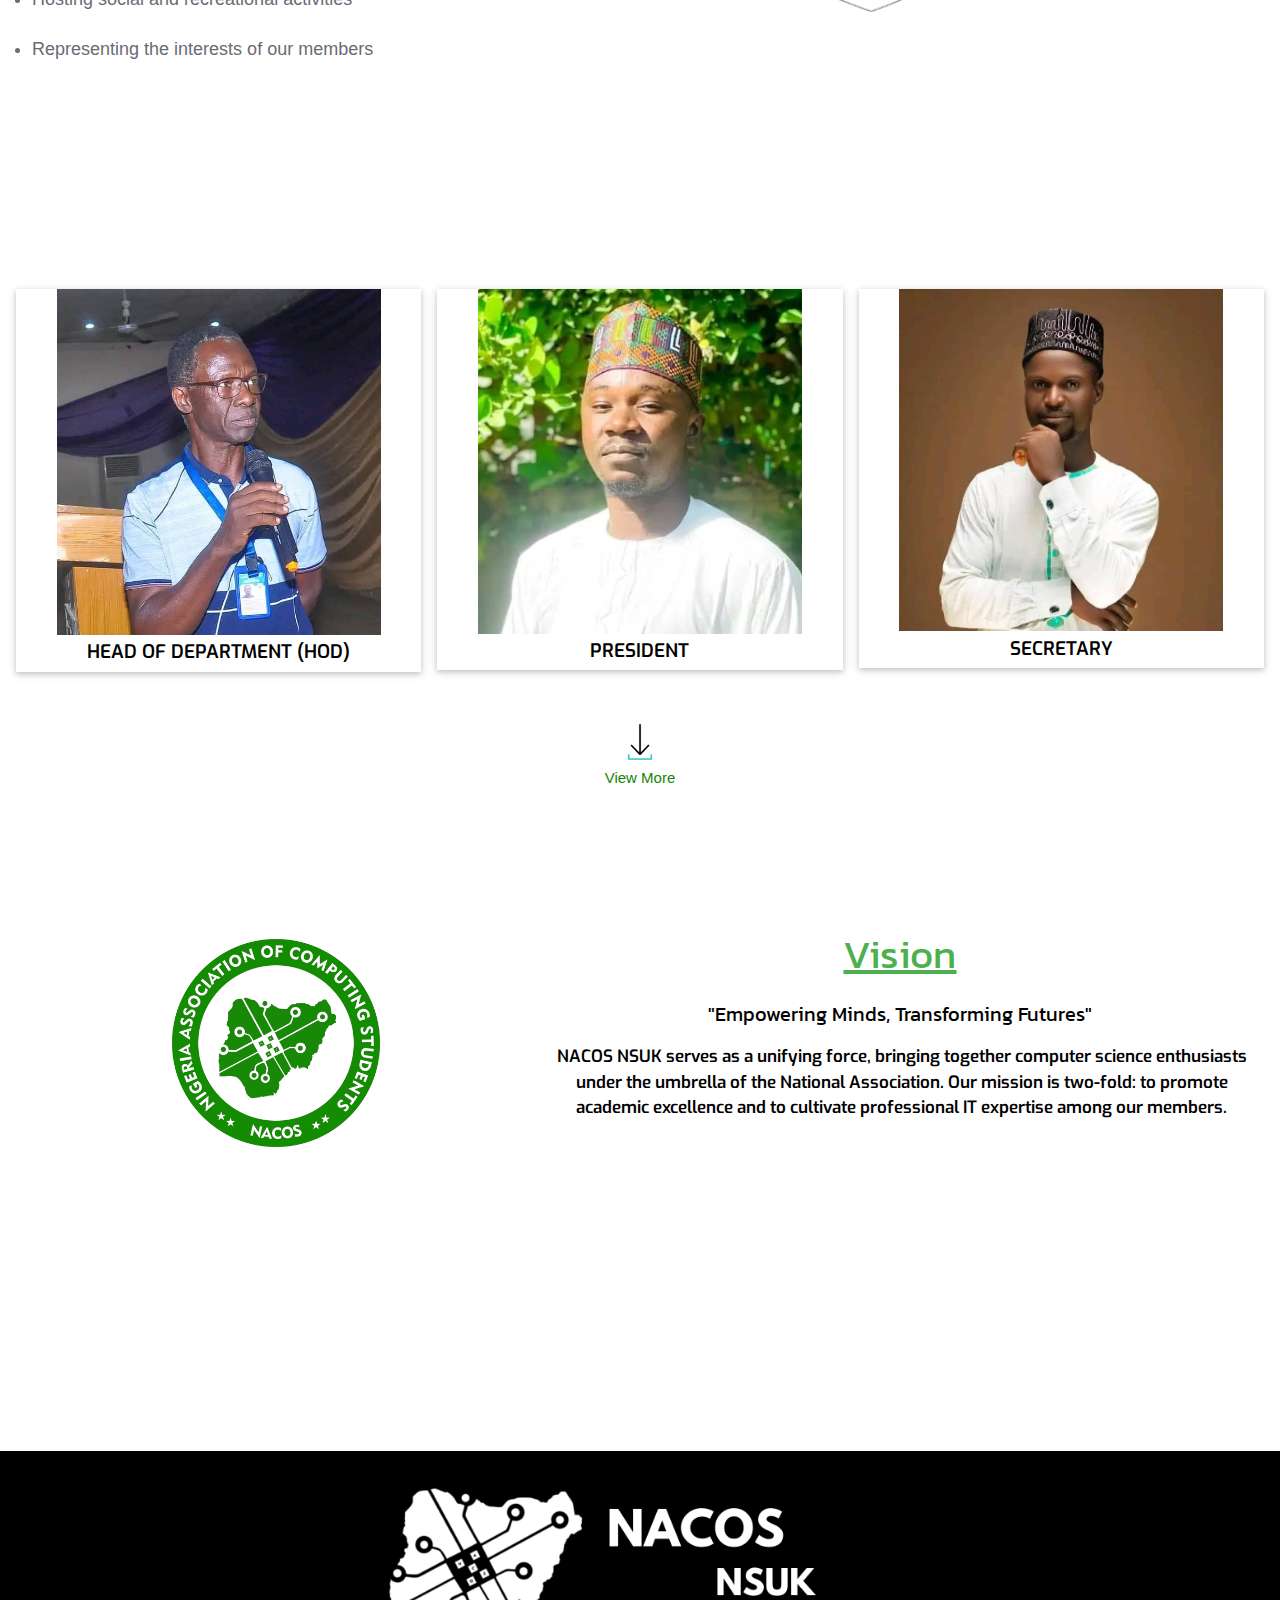
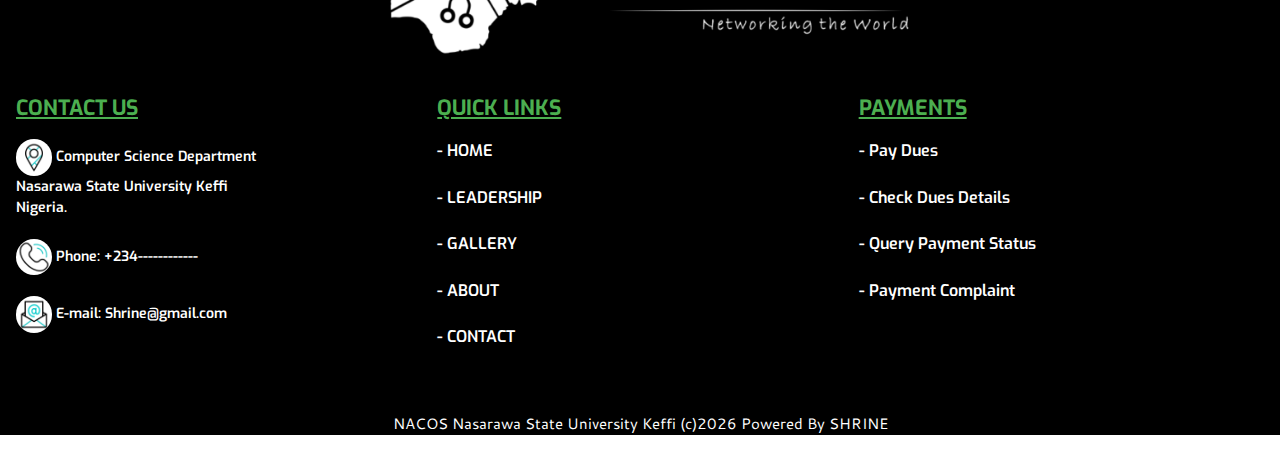
==== commit 7e4c3b9a: "commiting to fix second bug" ====
--- a/index.html
+++ b/index.html
@@ -204,23 +204,10 @@
 
 <br><br>
 
-  
-
-<div class="w3-col s1 w3-mobile" style="padding-left: ">
-
-  <div class="w3-center">
-  <h2 style="padding-left: 14px">Our Focus: </h2><br>
-  <p>Uniting computer science students at NSUK</p> 
-  <p>Promoting academic excellence </p> 
-  <p>Cultivating professional IT expertise </p> 
-  <p>Providing career support and opportunities </p> 
-  <p>Hosting social and recreational activities </p> 
-  <p>Representing the interests of our members </p>
-  
-   </div>
-  </div>
-
-
+  <div class="w3-container w3-center w3-mobile" >
+   <h3> We are a united community of computer science enthusiasts dedicated to academic excellence and professional development. </h3>
+
+  </div>
 
 
 
@@ -285,12 +272,12 @@
   <div class="w3-col s6 w3-mobile" style="padding-left: ">
 
 <h2 style="padding-left: 14px">Our Focus: </h2><br>
-<li>Uniting computer science students at NSUK</li> <br>
-<li>Promoting academic excellence </li> <br>
-<li>Cultivating professional IT expertise </li> <br>
-<li>Providing career support and opportunities </li> <br>
-<li>Hosting social and recreational activities </li> <br>
-<li>Representing the interests of our members </li> <br>
+<li style="font-size: 18px;">Uniting computer science students at NSUK</li> <br>
+<li style="font-size: 18px;">Promoting academic excellence </li> <br>
+<li style="font-size: 18px;">Cultivating professional IT expertise </li> <br>
+<li style="font-size: 18px;">Providing career support and opportunities </li> <br>
+<li style="font-size: 18px;">Hosting social and recreational activities </li> <br>
+<li style="font-size: 18px;">Representing the interests of our members </li> <br>
 
  </div>
 
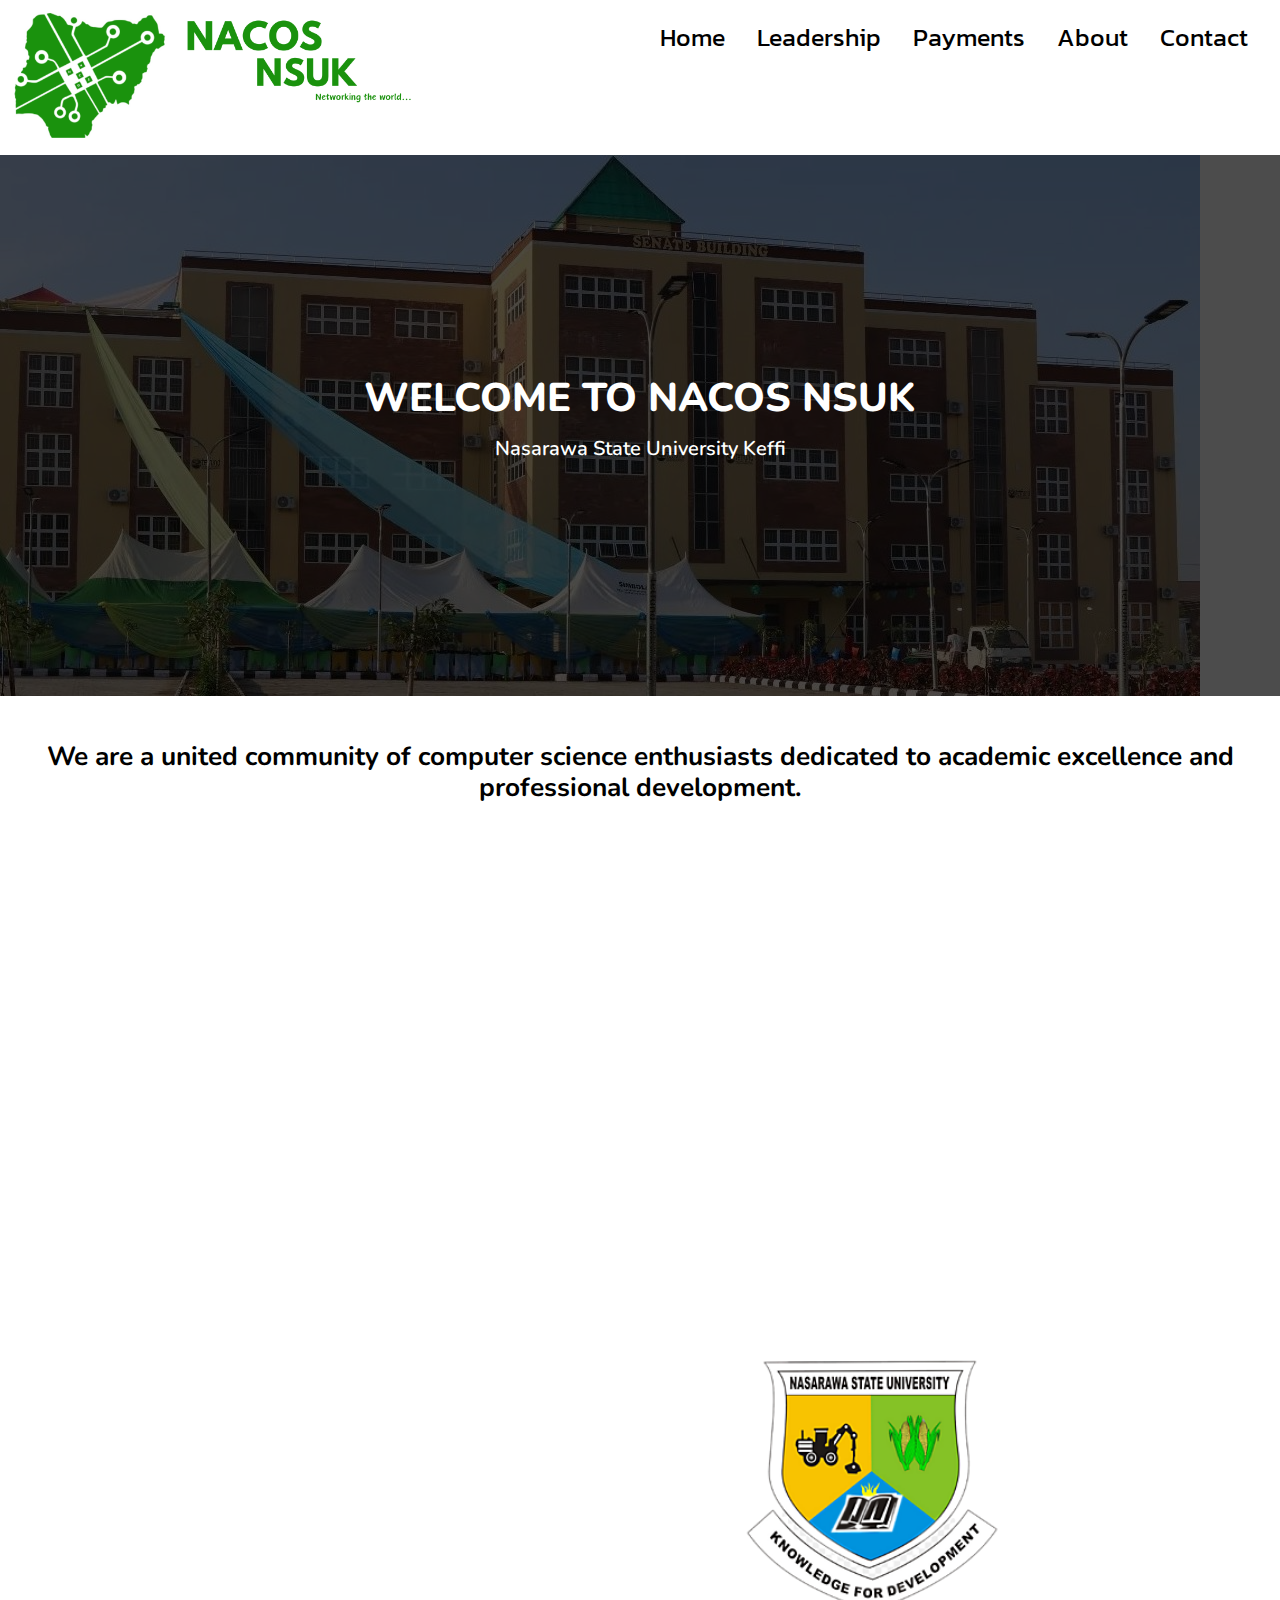
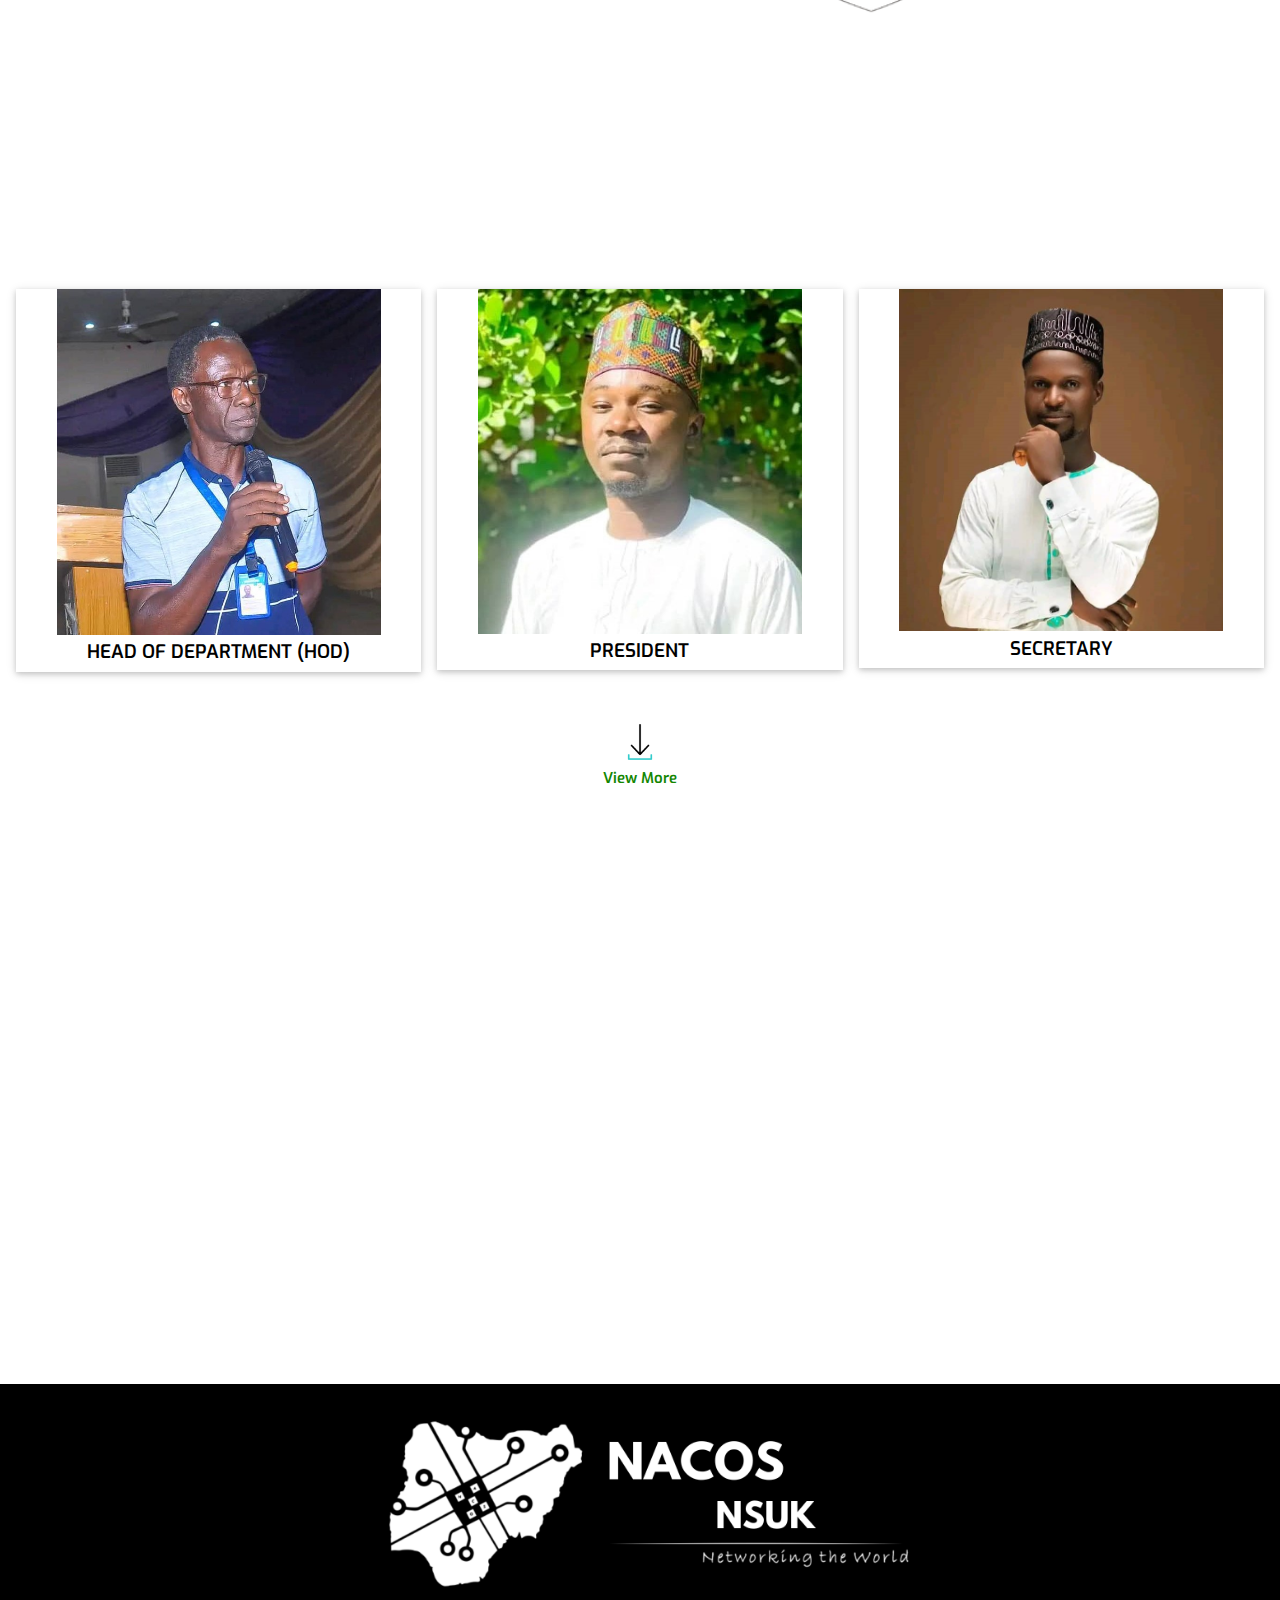
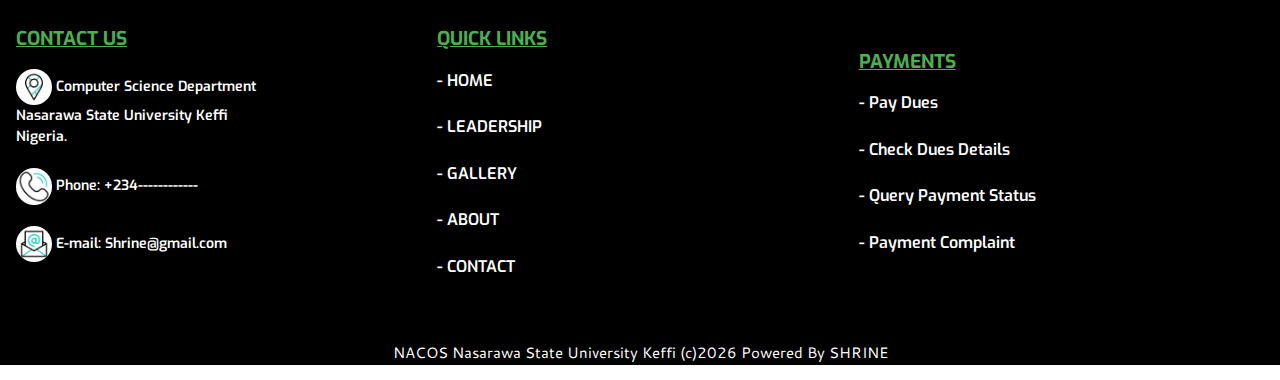
==== commit 60afcd0b: "whewwwww" ====
--- a/index.html
+++ b/index.html
@@ -269,15 +269,15 @@
 
 
 
-  <div class="w3-col s6 w3-mobile" style="padding-left: ">
-
-<h2 style="padding-left: 14px">Our Focus: </h2><br>
-<li style="font-size: 18px;">Uniting computer science students at NSUK</li> <br>
-<li style="font-size: 18px;">Promoting academic excellence </li> <br>
-<li style="font-size: 18px;">Cultivating professional IT expertise </li> <br>
-<li style="font-size: 18px;">Providing career support and opportunities </li> <br>
-<li style="font-size: 18px;">Hosting social and recreational activities </li> <br>
-<li style="font-size: 18px;">Representing the interests of our members </li> <br>
+  <div class="w3-col s6 w3-mobile animate-in animate-in-delay" style="padding-left: ">
+
+<h2 style="padding-left: 14px; text-decoration: underline; color: green;">Our Focus: </h2><br>
+<li style="font-size: 18px; color: black;" class="exo">Uniting computer science students at NSUK</li> <br>
+<li style="font-size: 18px; color: black" class="exo">Promoting academic excellence </li> <br>
+<li style="font-size: 18px; color: black" class="exo">Cultivating professional IT expertise </li> <br>
+<li style="font-size: 18px; color: black" class="exo">Providing career support and opportunities </li> <br>
+<li style="font-size: 18px; color: black" class="exo">Hosting social and recreational activities </li> <br>
+<li style="font-size: 18px; color: black" class="exo">Representing the interests of our members </li> <br>
 
  </div>
 
@@ -302,7 +302,7 @@
 <br>
 
 <div class="w3-container animate-in animate-in-delay">
-  <h1 div class="w3-center w3-text-green w3-mobile"  style="text-decoration: underline; ;">Meet Our Leaders</h1>
+  <h1 div class="w3-center w3-mobile"  style="text-decoration: underline; color:green;">Meet Our Leaders</h1>
 </div>
 <br>
 <div class="w3-row-padding w3-margin-top">
@@ -339,17 +339,15 @@
 <br>
 <div class="w3-container w3-mobile w3-center">
   <a href="leadership.html"> <img src="icons/download.gif" style="width: 50px"><br>
-  <a href="leadership.html"> View More
+  <a href="leadership.html" class="exo"> View More
   </a>
 </div>
 <br>
 <br>
 
 <br>
-<br>
-<br>
-<br>
-<div class="w3-row w3-container w3-mobile">
+
+<div class="w3-row w3-container w3-mobile animate-in animate-in-delay" >
 
   <div class="w3-col s5 w3-white w3-center w3-text-black w3-mobile">
     <p></p>
@@ -403,7 +401,7 @@
          <div class="w3-col s4 w3-mobile exo" >
 
 
-          <p  style="font-weight: bold; text-decoration: underline; font-size:21px "  class="w3-text-green exo">CONTACT US</p>
+          <p  style="font-weight: bold; text-decoration: underline; font-size:19px "  class="w3-text-green exo">CONTACT US</p>
           <div class="contact exo">
           <img src="icons/google-maps.gif" class="w3-bar-item w3-circle" style="width: 9%; max-width:10% ; font-size:16px;">
 
@@ -427,7 +425,7 @@
          <div class="w3-col s4  w3-mobile exo w3-text-white" >
 
 
-           <p style="font-weight: bold;text-decoration: underline; font-size:21px"  class="w3-text-green">QUICK LINKS</p>
+           <p style="font-weight: bold;text-decoration: underline; font-size:19px"  class="w3-text-green">QUICK LINKS</p>
            <div class="w3-text-white">
            <a href="index.html" style="text-decoration: none; color:white; font-size:16px;" class="w3-hover w3-hover-text-green w3-text-white"> - HOME</a>
 <br><br>
@@ -443,8 +441,8 @@
          </div>
          <div class="w3-col s4  w3-mobile exo " >
 
-
-          <p style="font-weight: bold; text-decoration: underline; font-size:21px" class="w3-text-green">PAYMENTS</p>
+<br>
+          <p style="font-weight: bold; text-decoration: underline; font-size:19px" class="w3-text-green">PAYMENTS</p>
 
           <a href="###" style="text-decoration: none; color:white; font-size:16px ; font-size:16px;"  class="w3-hover w3-hover-text-green" >- Pay Dues</a>
           <br><br>
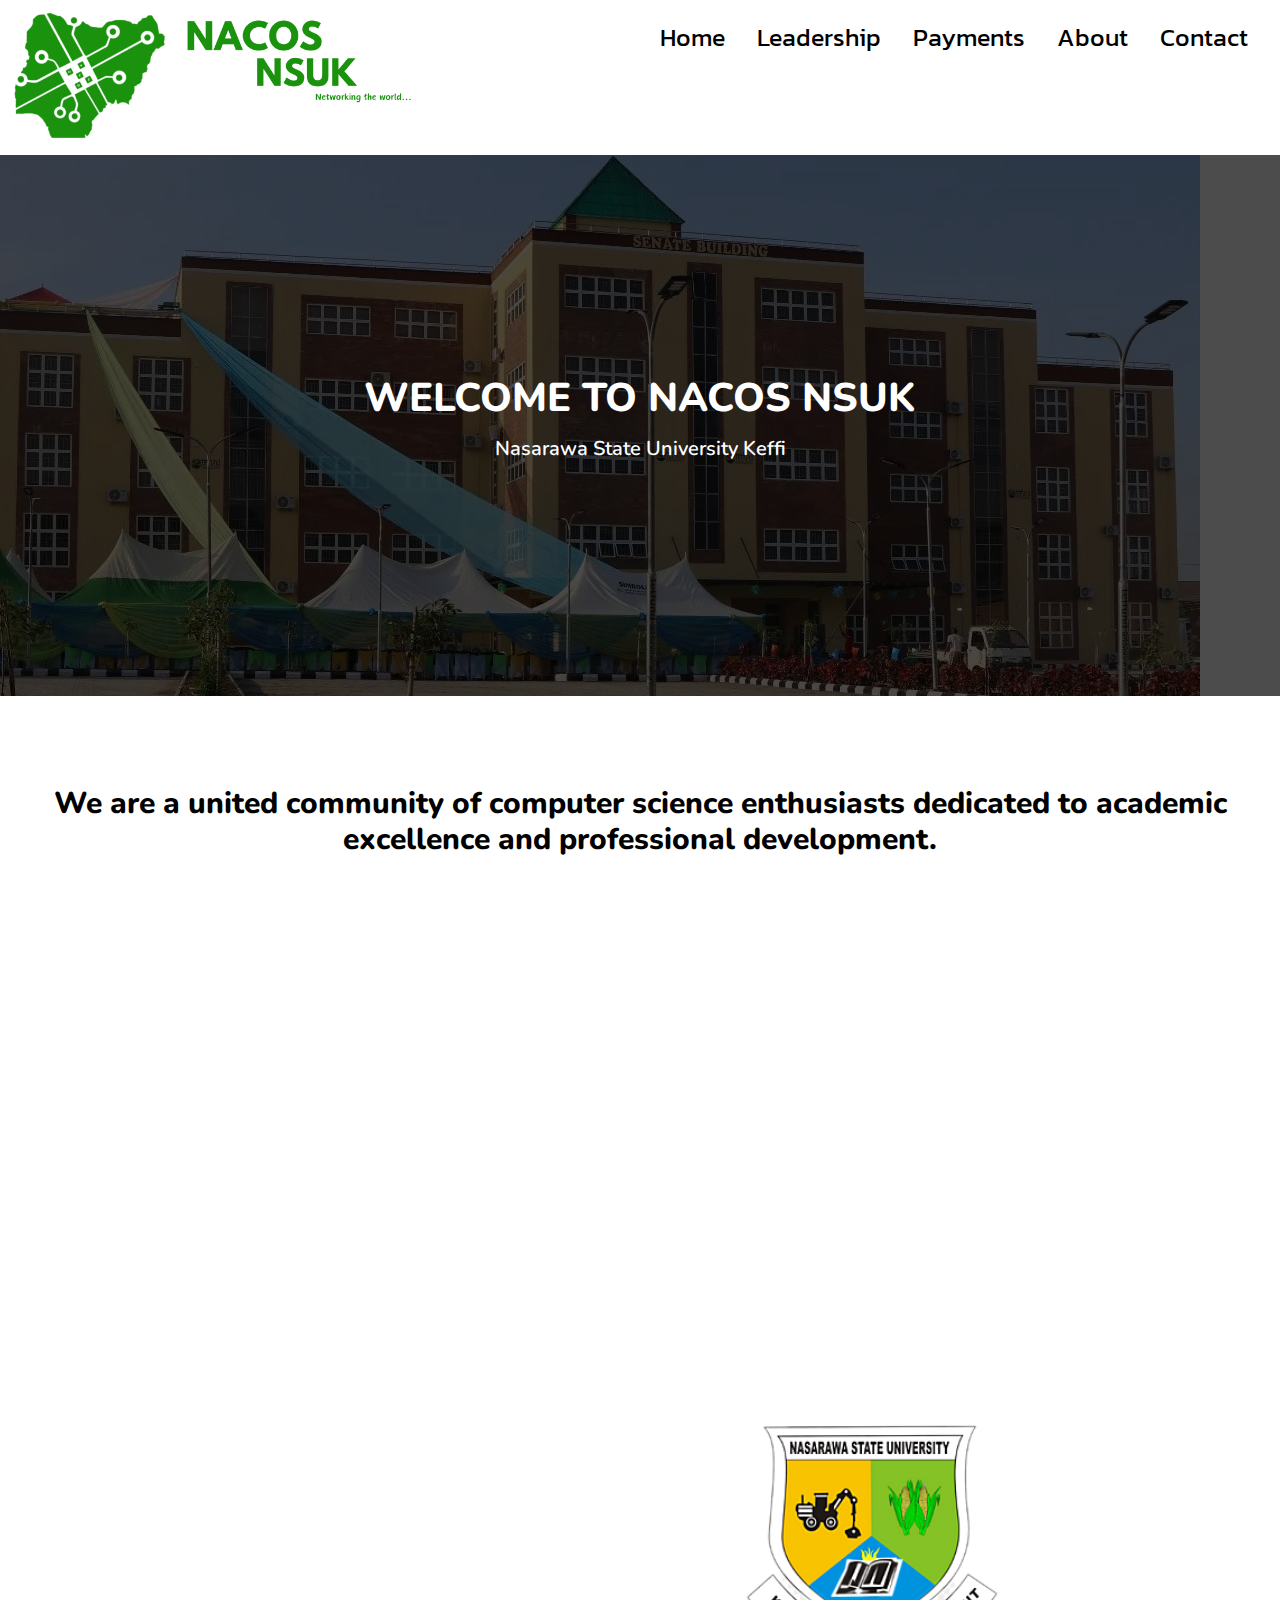
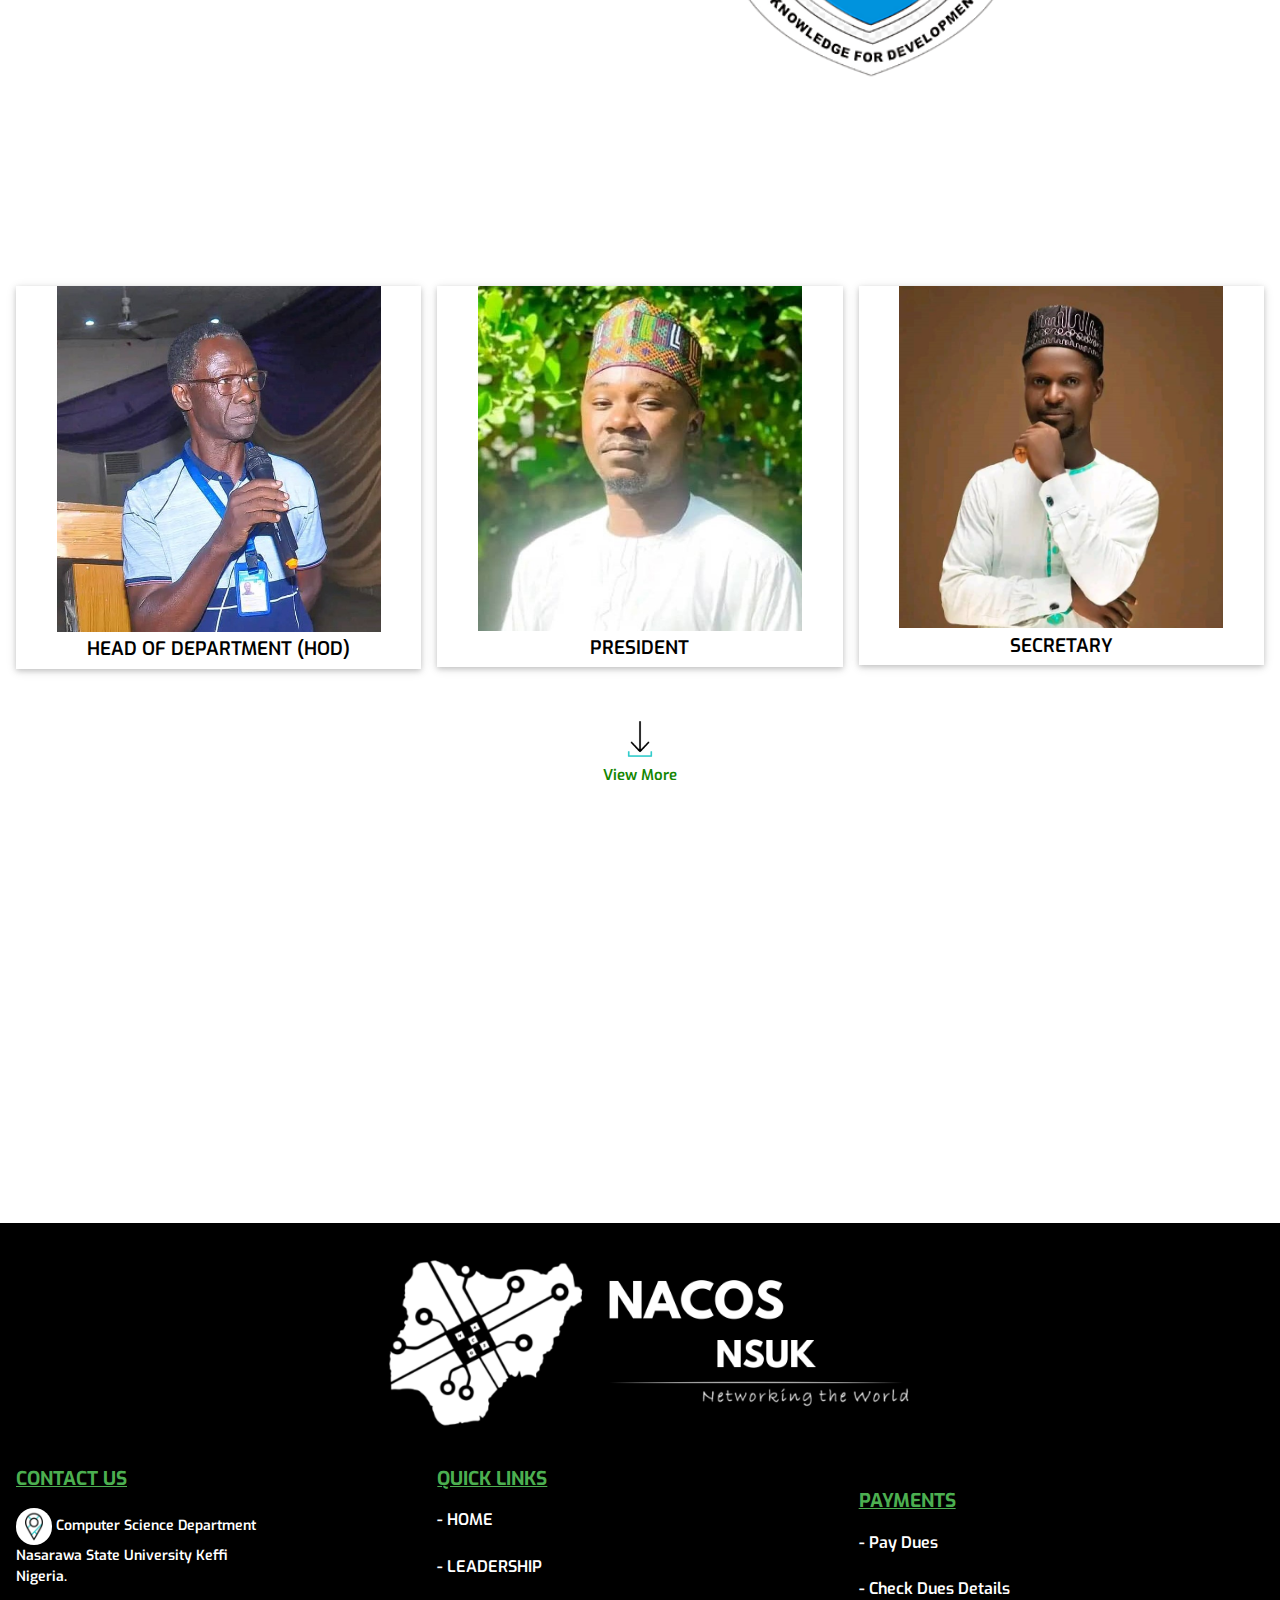
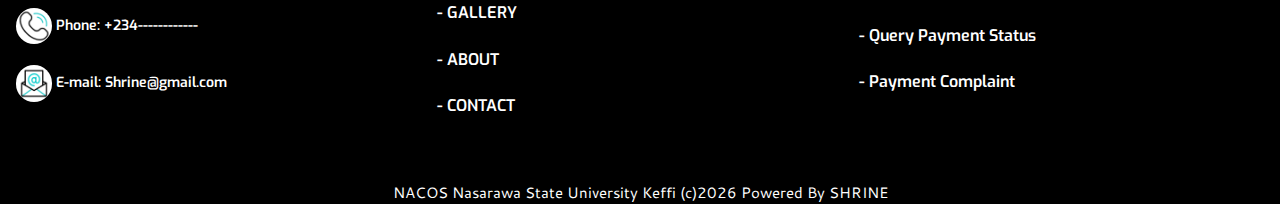
==== commit 6748f1a0: "hehehehe" ====
--- a/index.html
+++ b/index.html
@@ -203,9 +203,9 @@
 <!-- Navbar & Carousel End -->
 
 <br><br>
-
+<br><br>
   <div class="w3-container w3-center w3-mobile" >
-   <h3> We are a united community of computer science enthusiasts dedicated to academic excellence and professional development. </h3>
+   <h2> We are a united community of computer science enthusiasts dedicated to academic excellence and professional development. </h2>
 
   </div>
 
@@ -246,11 +246,10 @@
               
             </p>
            
-                <div class="w3-mobile " > MEMBERS: 4000+
-             <br>
-                <div class="w3-mobile "> EXCOS: 19
-          <br>
-          <br>  
+                <p class="kanit-regular " style="font-size: 16px;">MEMBERS: 4000+ </p>
+             
+                <p class="kanit-regular " style="font-size: 16px;"> EXCOS: 19 </p>
+           
        
           </div>
         </div>
@@ -269,7 +268,7 @@
 
 
 
-  <div class="w3-col s6 w3-mobile animate-in animate-in-delay" style="padding-left: ">
+  <div class="w3-col s6 w3-mobile animate-in animate-in-delay" style="">
 
 <h2 style="padding-left: 14px; text-decoration: underline; color: green;">Our Focus: </h2><br>
 <li style="font-size: 18px; color: black;" class="exo">Uniting computer science students at NSUK</li> <br>
@@ -297,9 +296,7 @@
 
 <br>
 <br>
-<br>
-<br>
-<br>
+
 
 <div class="w3-container animate-in animate-in-delay">
   <h1 div class="w3-center w3-mobile"  style="text-decoration: underline; color:green;">Meet Our Leaders</h1>
@@ -378,13 +375,7 @@
 
 
 <br>
-<br>
-<br>
-<br>
-<br>
-<br>
-<br>
-<br>
+
 
 <!--Footer Start-->
 <div class="w3-container-fluid w3-black W3-mobile " style="height: 100%">
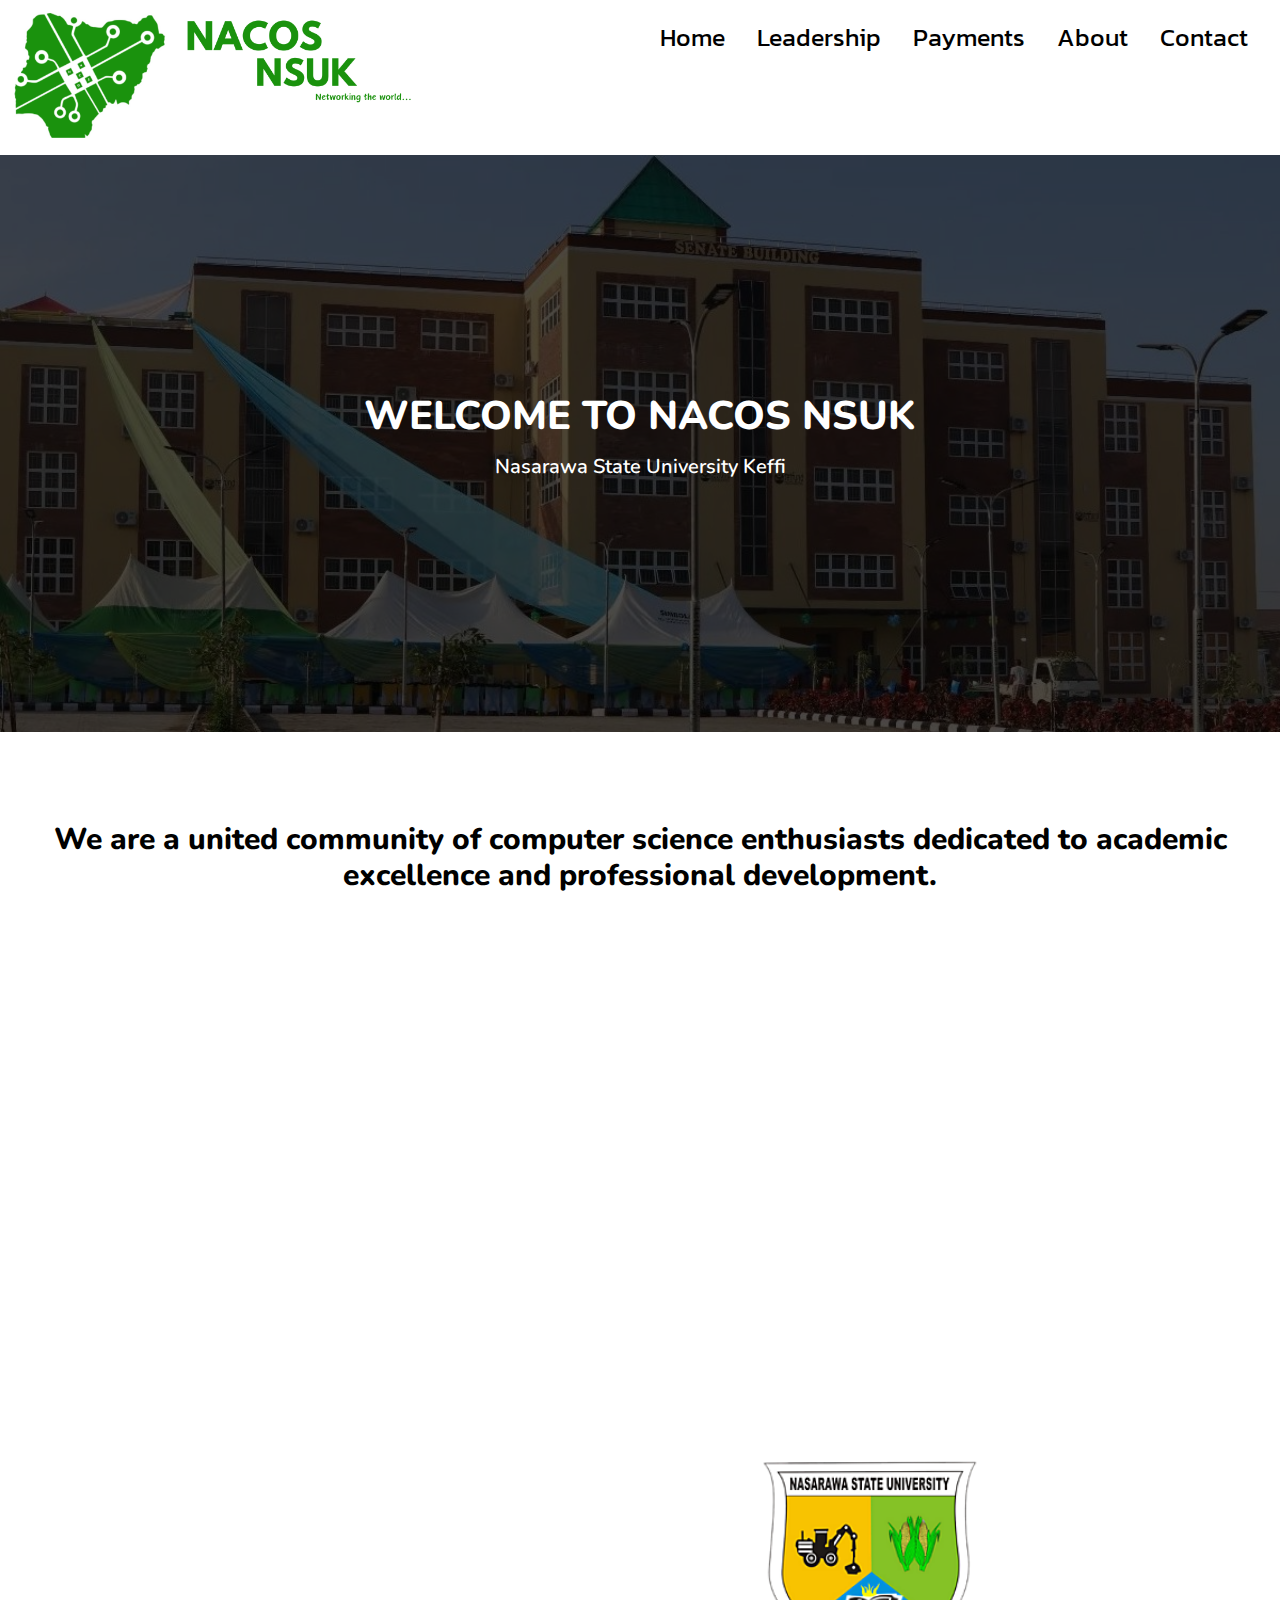
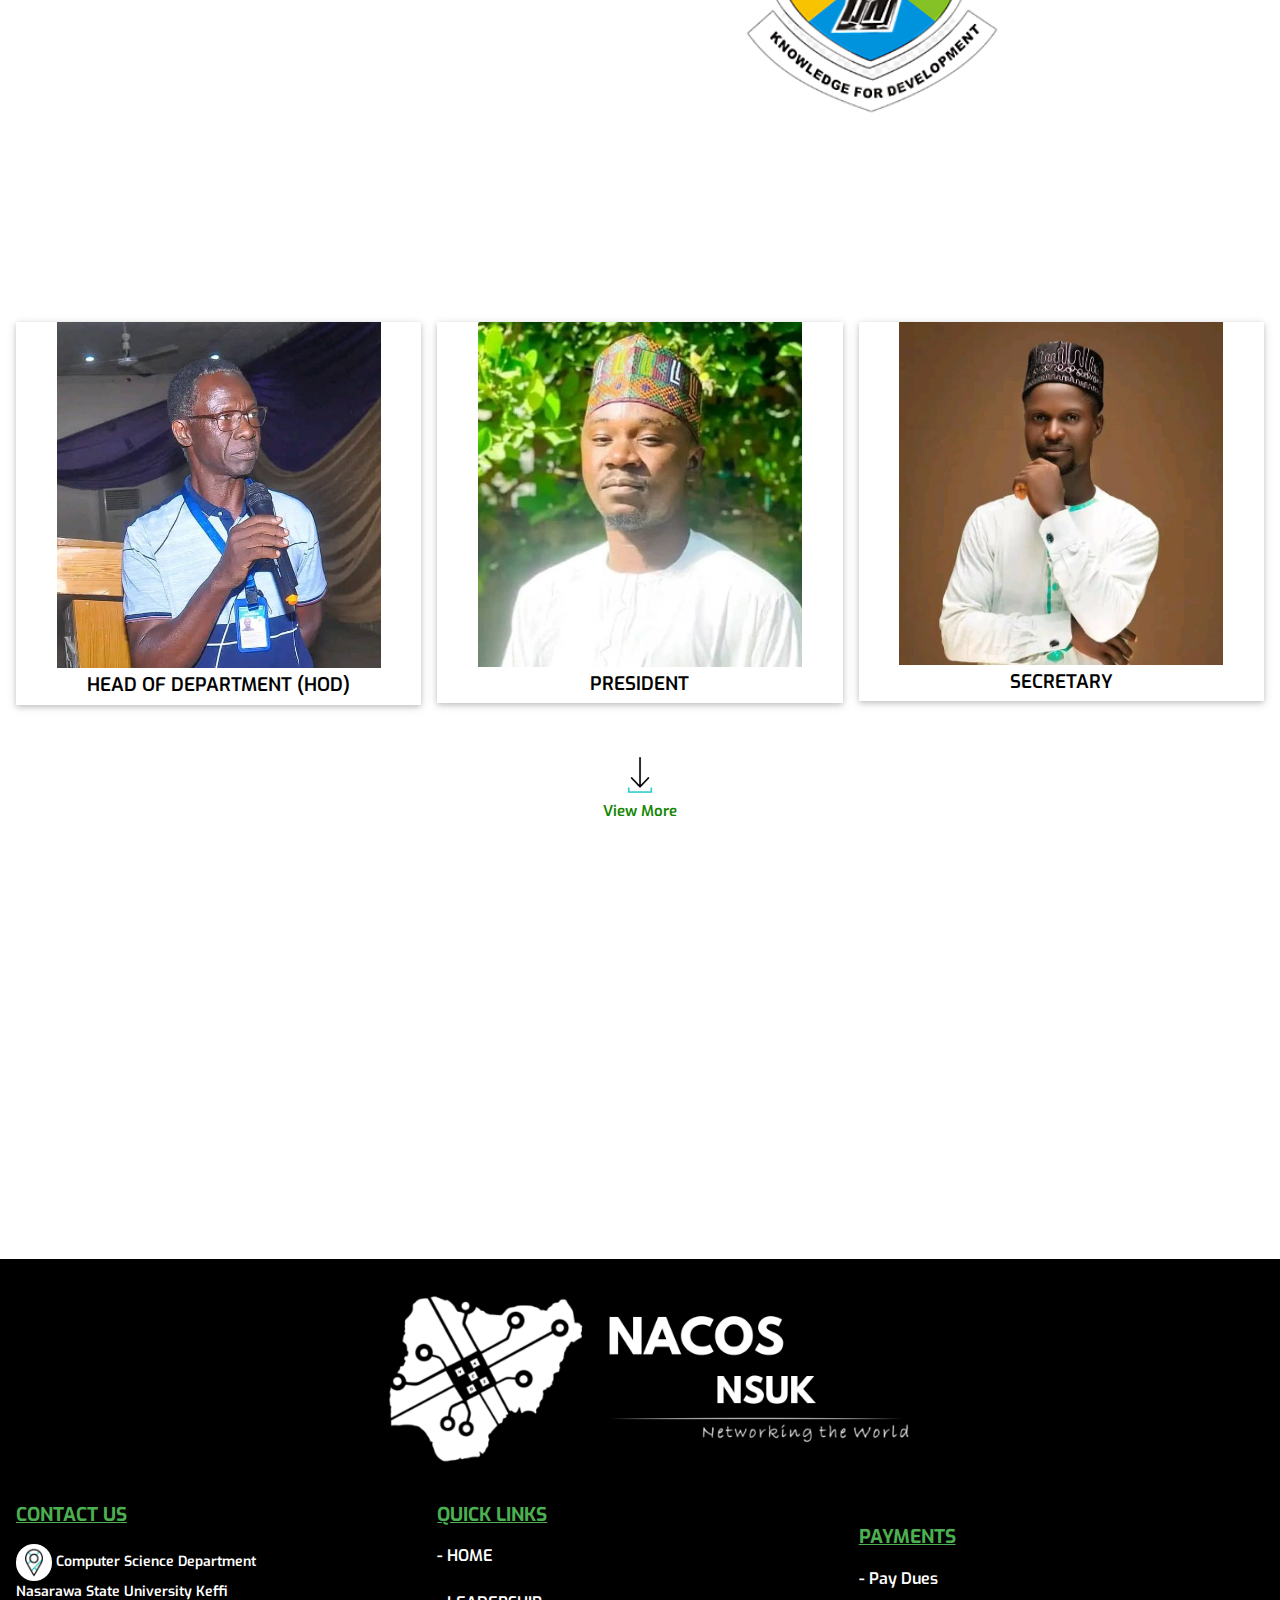
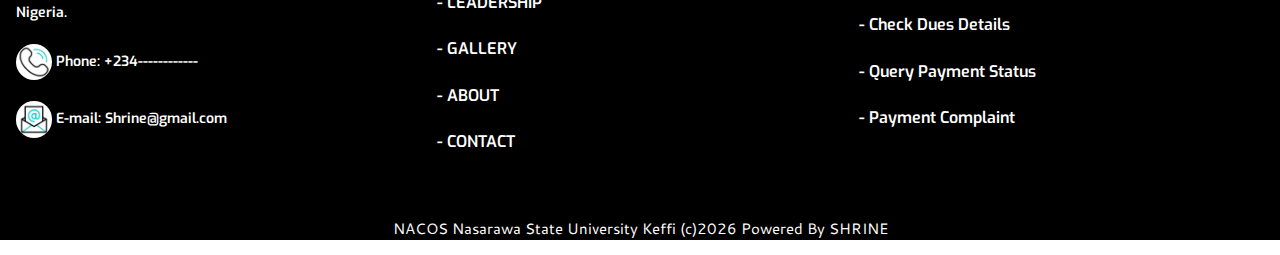
==== commit 7e340130: "test" ====
--- a/index.html
+++ b/index.html
@@ -178,7 +178,7 @@
   <div id="header-carousel" class="carousel slide carousel-fade w3-mobile" data-bs-ride="carousel">
     <div class="carousel-inner">
         <div class="carousel-item active">
-            <img class="w-105" src="img/nsuk.jpg" alt="Image">
+            <img class="w-120"  style="width:100% ;" src="img/nsuk.jpg" alt="Image">
             <div class="carousel-caption d-flex flex-column align-items-center justify-content-center">
                 <div class="p-3" style="max-width: 900px;">
                     <h1 class="mb-3 text-white animated zoomIn" style="font-size: 40px;">WELCOME TO NACOS NSUK </h1>
@@ -188,12 +188,12 @@
             </div>
         </div>
         <div class="carousel-item">
-            <img class="w-105" src="img/p1.png" alt="Image" style="height:70%">
+            <img class="w-120" src="img/p1.png" alt="Image" style="height:70%">
             <div class="carousel-caption d-flex flex-column align-items-center justify-content-center">
                 <div class="p-3" style="max-width: 900px;">
-                    <h2 class=" text-white mb-md-4 animated zoomIn w3-hide">Towards Advanced Computing</h2>
-                    <h5 class="text-white text-titlecase mb-3 animated slideInDown"  > We are a vibrant and dynamic student association committed to fostering a 
-                      strong sense of community among computer science students within our university</h5>
+                    <h1 class=" text-white mb-md-4 animated zoomIn ">NACOS NSUK</h1>
+                    <h4 class="text-white text-titlecase mb-3 animated slideInDown"  > We are a vibrant and dynamic student association committed to fostering a 
+                      strong sense of community among computer science students within our university</h4>
                 </div>
             </div>
         </div>
@@ -268,7 +268,7 @@
 
 
 
-  <div class="w3-col s6 w3-mobile animate-in animate-in-delay" style="">
+  <div class="w3-col s6 w3-mobile animate-in animate-in-delay" >
 
 <h2 style="padding-left: 14px; text-decoration: underline; color: green;">Our Focus: </h2><br>
 <li style="font-size: 18px; color: black;" class="exo">Uniting computer science students at NSUK</li> <br>
